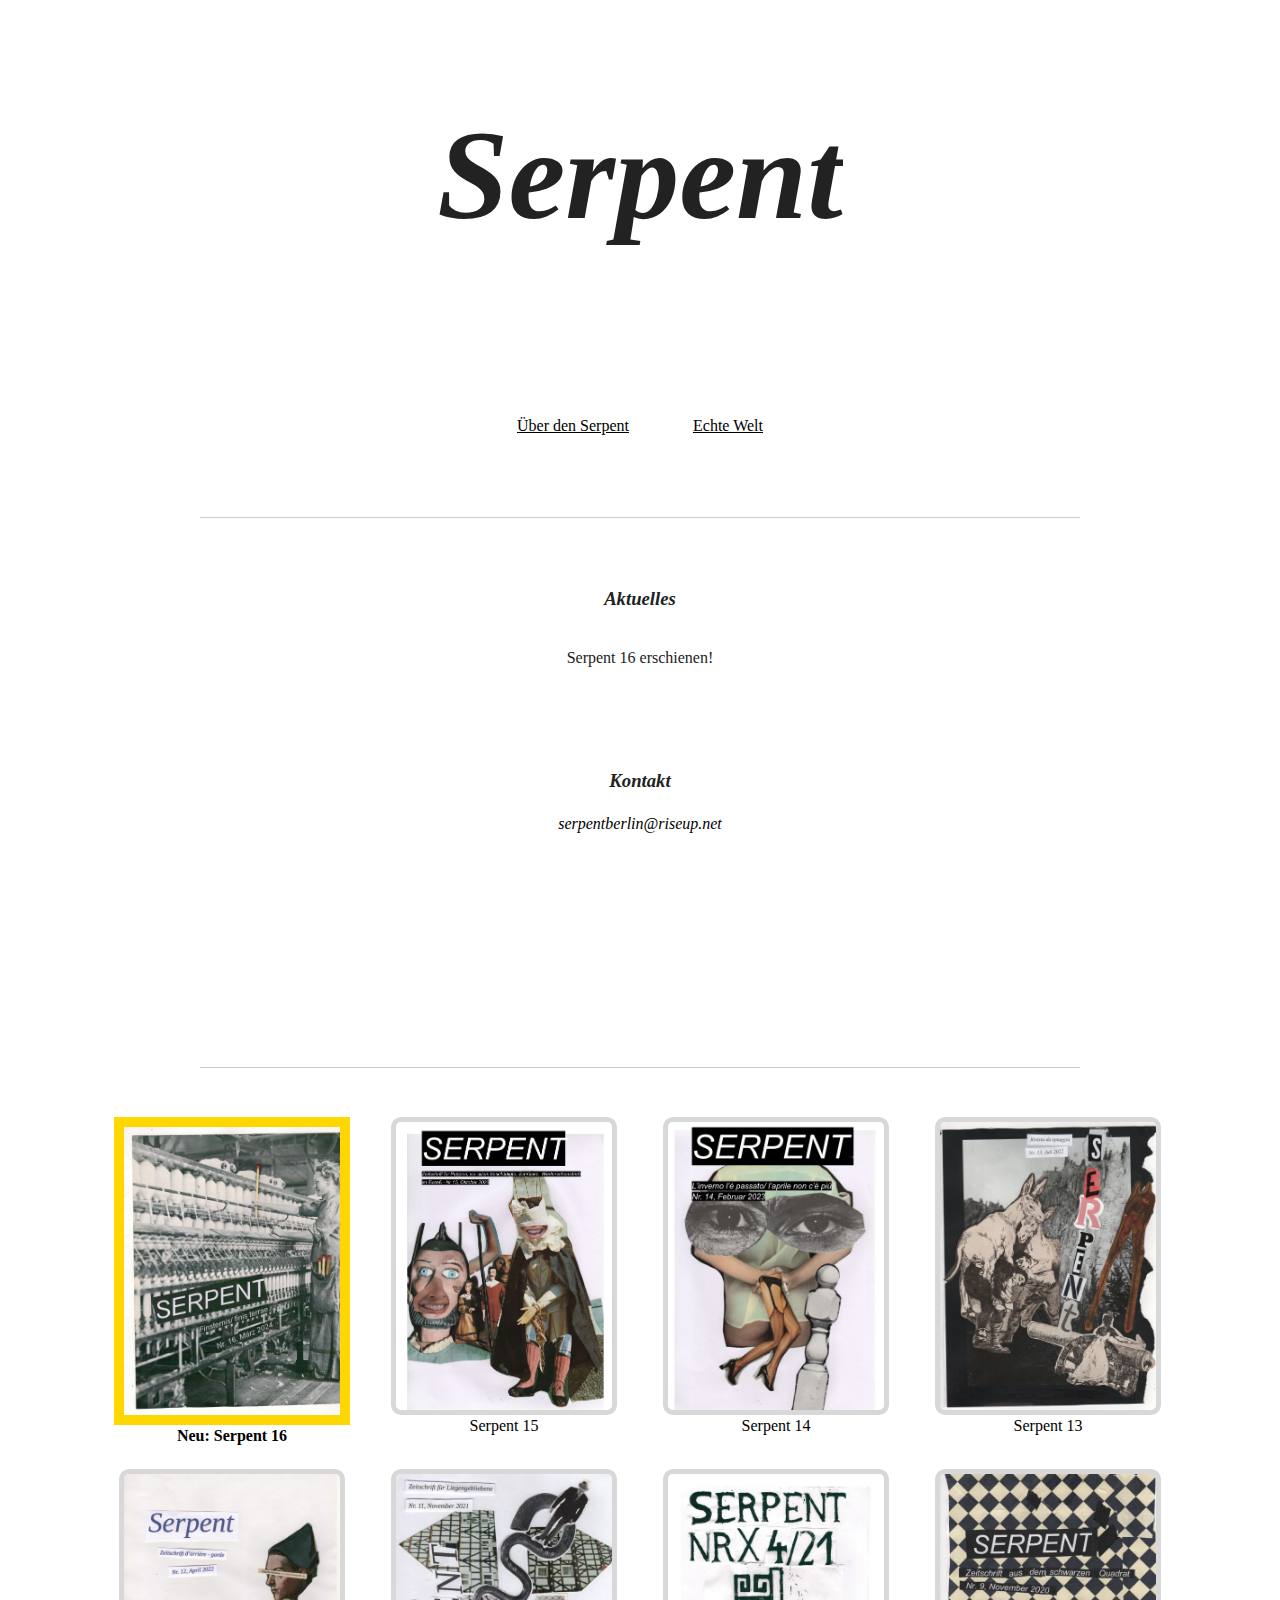
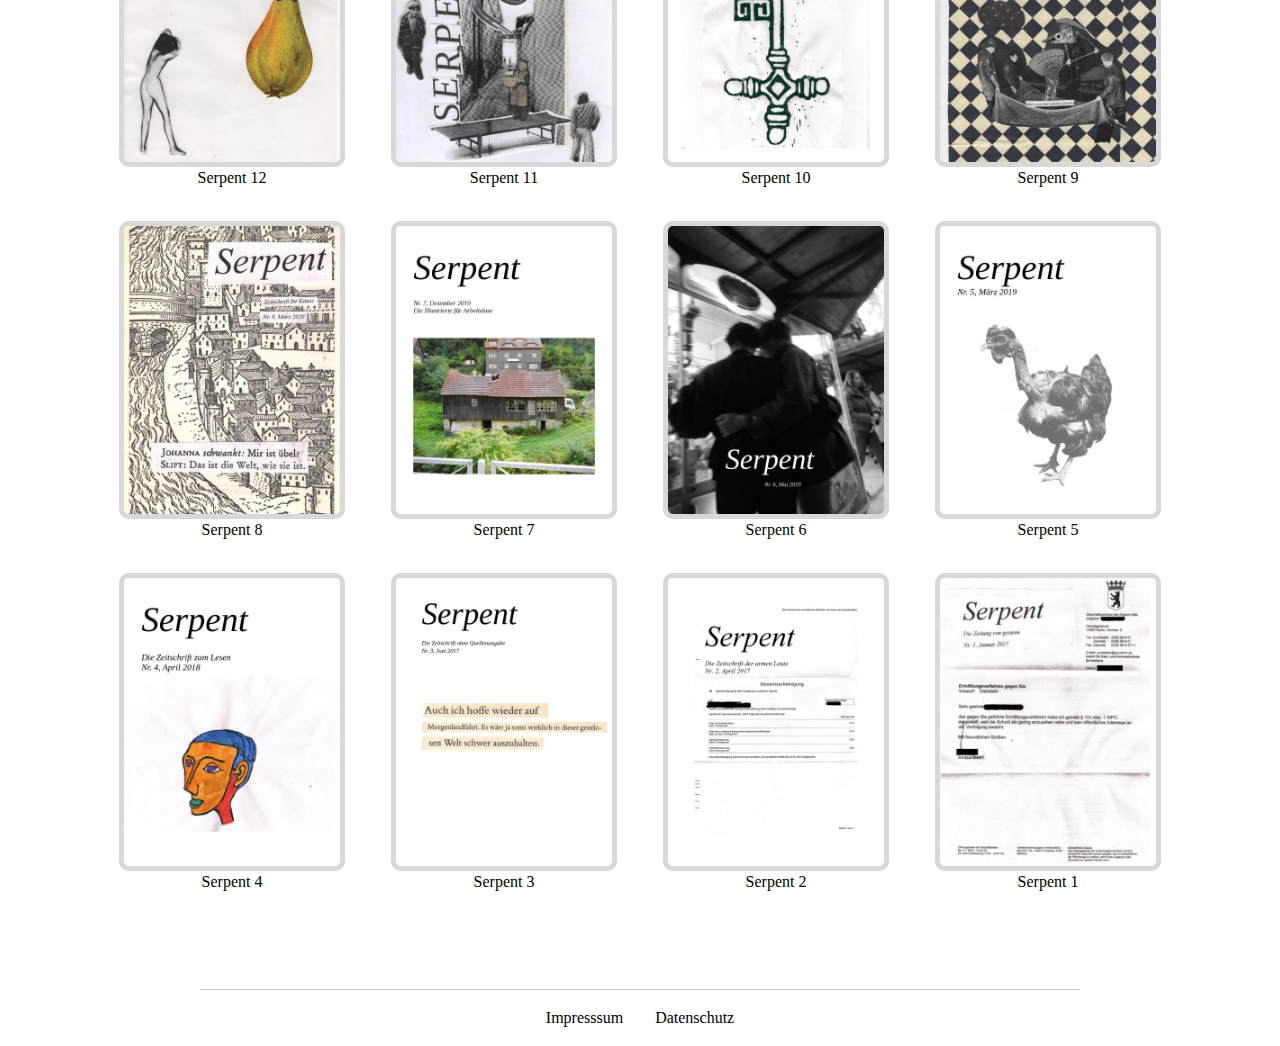
==== index.html @ cb1ca005 "Added "Echte Welt"" ====
<!DOCTYPE html>
<html class="no-js" lang="de-de">
  <head>
    <meta charset="utf-8" />
    <title>Serpent Magazine</title>
    <meta name="description" content="Serpent Magazin" />
    <meta name="viewport" content="width=device-width, initial-scale=1" />

    <meta property="og:title" content="Serpent" />
    <meta property="og:type" content="" />
    <meta property="og:url" content="https://serpentmagazine.github.io" />
    <meta property="og:image" content="/img/14.jpg" />

    <link rel="manifest" href="site.webmanifest" />
    <link rel="apple-touch-icon" href="icon.jpg" />
    <!-- Place favicon.ico in the root directory -->

    <link rel="stylesheet" href="css/normalize.css" />
    <link rel="stylesheet" href="css/main.css" />

    <meta name="theme-color" content="#fafafa" />
  </head>

  <body>
    <!-- Add your site or application content here -->
    <div class="container">
      <div class="main">
        <div class="headline">
          <h1><i>Serpent</i></h1>
        </div>
        <div class="headmenu">
          <a href="/about" class="underline">Über den Serpent</a>
          <a href="/echt" class="underline">Echte Welt</a>
        </div>
        <div class="linie">
          <hr />
        </div>

        <div class="kontaktbox">
          <h3><i>Aktuelles</i></h3>
          <p>Serpent 16 erschienen!</p>
        </div>

        <div class="kontaktbox">
          <h3><i>Kontakt</i></h3>
          <a href="mailto:serpentberlin@riseup.net">
            <i>serpentberlin@riseup.net</i>
          </a>
        </div>

        <div class="player">
          <iframe
            width="100%"
            max-width="300"
            height="120"
            src="https://www.mixcloud.com/widget/iframe/?hide_cover=1&feed=%2Faergernis%2Fwutpilger-streifz%C3%BCge-052021-serpent%2F"
            frameborder="0"></iframe>
        </div>

        <div class="linie">
          <hr />
        </div>

        <div class="flex-container">
          <a href="/pdf/16.pdf">
            <div class="flex-card">
              <img src="/img/16.jpg" alt="Serpent 16" class="new-image" />
              <b>Neu: Serpent 16</b>
            </div>
          </a>
          <a href="/pdf/15.pdf">
            <div class="flex-card">
              <img src="/img/15.jpg" alt="Serpent 15" class="contain" />
              Serpent 15
            </div>
          </a>
          <a href="/pdf/14.pdf">
            <div class="flex-card">
              <img src="/img/14.jpg" alt="Serpent 14" class="contain" />
              Serpent 14
            </div>
          </a>
          <a href="/pdf/13.pdf">
            <div class="flex-card">
              <img src="/img/13.jpg" alt="Serpent 13" class="contain" />
              Serpent 13
            </div>
          </a>
          <a href="/pdf/12.pdf">
            <div class="flex-card">
              <img src="/img/12.jpg" alt="Serpent 12" class="contain" />Serpent
              12
            </div>
          </a>
          <a href="/pdf/11.pdf">
            <div class="flex-card">
              <img src="/img/11.jpg" alt="Serpent 11" class="contain" />Serpent
              11
            </div>
          </a>
          <a href="/pdf/10.pdf">
            <div class="flex-card">
              <img src="/img/10.jpg" alt="Serpent 10" class="contain" />Serpent
              10
            </div>
          </a>
          <a href="/pdf/9.pdf">
            <div class="flex-card">
              <img src="/img/9.jpg" alt="Serpent 9" class="contain" />Serpent 9
            </div>
          </a>
          <a href="/pdf/8.pdf">
            <div class="flex-card">
              <img src="/img/8.jpg" alt="Serpent 8" class="contain" />Serpent 8
            </div>
          </a>
          <a href="/pdf/7.pdf">
            <div class="flex-card">
              <img src="/img/7.jpg" alt="Serpent 7" class="contain" />Serpent 7
            </div>
          </a>
          <a href="/pdf/6.pdf">
            <div class="flex-card">
              <img src="/img/6.jpg" alt="Serpent 6" class="contain" />Serpent 6
            </div>
          </a>
          <a href="/pdf/5.pdf">
            <div class="flex-card">
              <img src="/img/5.jpg" alt="Serpent 5" class="contain" />Serpent 5
            </div>
          </a>
          <a href="/pdf/4.pdf">
            <div class="flex-card">
              <img src="/img/4.jpg" alt="Serpent 4" class="contain" />Serpent 4
            </div>
          </a>
          <a href="/pdf/3.pdf">
            <div class="flex-card">
              <img src="/img/3.jpg" alt="Serpent 3" class="contain" />Serpent 3
            </div>
          </a>
          <a href="/pdf/2.pdf">
            <div class="flex-card">
              <img src="/img/2.jpg" alt="Serpent 2" class="contain" />Serpent 2
            </div>
          </a>
          <a href="/pdf/1.pdf">
            <div class="flex-card">
              <img src="/img/1.jpg" alt="Serpent 1" class="contain" />Serpent 1
            </div>
          </a>
        </div>
      </div>
    </div>
    <footer class="footer">
      <div class="linie">
        <hr />
      </div>
      <div class="liste">
        <a href="/impressum" class="menu">Impresssum</a
        ><a href="/datenschutz" class="menu">Datenschutz</a>
      </div>
    </footer>
  </body>
</html>
---- css/main.css ----
/*! HTML5 Boilerplate v8.0.0 | MIT License | https://html5boilerplate.com/ */

/* main.css 2.1.0 | MIT License | https://github.com/h5bp/main.css#readme */
/*
 * What follows is the result of much research on cross-browser styling.
 * Credit left inline and big thanks to Nicolas Gallagher, Jonathan Neal,
 * Kroc Camen, and the H5BP dev community and team.
 */

/* ==========================================================================
   Base styles: opinionated defaults
   ========================================================================== */

html {
  color: #222;
  font-size: 1em;
  line-height: 1.4;
}

/*
 * Remove text-shadow in selection highlight:
 * https://twitter.com/miketaylr/status/12228805301
 *
 * Vendor-prefixed and regular ::selection selectors cannot be combined:
 * https://stackoverflow.com/a/16982510/7133471
 *
 * Customize the background color to match your design.
 */

::-moz-selection {
  background: #f8df9a;
  text-shadow: none;
}

::selection {
  background: #f8df9a;
  text-shadow: none;
}

/*
 * A better looking default horizontal rule
 */

hr {
  display: block;
  height: 1px;
  border: 0;
  border-top: 1px solid #ccc;
  margin: 1em 0;
  padding: 0;
}

/*
 * Remove the gap between audio, canvas, iframes,
 * images, videos and the bottom of their containers:
 * https://github.com/h5bp/html5-boilerplate/issues/440
 */

audio,
canvas,
iframe,
img,
svg,
video {
  vertical-align: middle;
}

/*
 * Remove default fieldset styles.
 */

fieldset {
  border: 0;
  margin: 0;
  padding: 0;
}

/*
 * Allow only vertical resizing of textareas.
 */

textarea {
  resize: vertical;
}

/* ==========================================================================
   Author's custom styles
   ========================================================================== */

.container {
  height: 100%;
  width: 100%;
  /* padding: 2em; */
  /* background-color: #000; */
}

.main {
  display: flex;
  height: 100%;
  width: 100%;
  flex-direction: column;
  align-items: center;
  /* background-color: aqua; */
}

.headline {
  max-width: 90%;
  overflow: hidden;
}

.flex-container {
  display: flex;
  width: fit-content;
  flex-flow: row wrap;
  justify-content: center;
  max-width: 66em;
  padding: 2em;
  gap: 2em;
  /* background-color: red; */
}

/* Fülle den verbleibenden Platz, um die letzte Reihe linksbündig zu halten */

.flex-container::after {
  content: "";
  flex: auto;
}

.flex-card {
  display: flex;
  align-items: center;
  justify-content: space-evenly;
  flex-direction: column;
  width: 15em;
  height: 20em;
  /* background-color: #52525227; */
}

.new-image {
  object-fit: scale-down;
  height: 90%;
  border-color: gold;
  border-radius: 0px;
  border-style: solid;
  border-width: 10px;
  width: auto;
}

.flex-card:hover {
  transform: scale(1.1);
}

.footer {
  display: flex;
  flex-direction: column;
  align-items: center;
  margin: 1em;
}

.liste {
  display: flex;
  flex-direction: row;
  justify-content: center;
  gap: 2em;
  list-style-type: none;
}

.contain {
  object-fit: scale-down;
  height: 90%;
  border-radius: 10px;
  border-style: solid;
  border-width: 5px;
  border-color: rgb(216, 216, 216);
  width: auto;
}

.big-image {
  object-fit: scale-down;
  width: 100%;
}

.linie {
  max-width: 55em;
  width: 80%;
}

.player {
  width: 100%;
  padding: 2em;
  max-width: 40em;
}

.kontaktbox {
  display: flex;
  flex-direction: column;
  width: 100%;
  padding: 2em;
  max-width: 40em;
  align-items: center;
  text-align: center;
  /* background-color: aqua; */
}

.underline {
  text-decoration: underline;
}
.textbox {
  display: flex;
  flex-direction: column;
  width: 100%;
  padding: 2em;
  max-width: 30em;
  /* align-items: center; */
}

.headmenu {
  display: flex;
  padding: 4em;
  column-gap: 4em;
}

a {
  color: black;
  text-decoration: solid;
}

/* ==========================================================================
   Helper classes
   ========================================================================== */

/*
 * Hide visually and from screen readers
 */

.hidden,
[hidden] {
  display: none !important;
}

/*
 * Hide only visually, but have it available for screen readers:
 * https://snook.ca/archives/html_and_css/hiding-content-for-accessibility
 *
 * 1. For long content, line feeds are not interpreted as spaces and small width
 *    causes content to wrap 1 word per line:
 *    https://medium.com/@jessebeach/beware-smushed-off-screen-accessible-text-5952a4c2cbfe
 */

.sr-only {
  border: 0;
  clip: rect(0, 0, 0, 0);
  height: 1px;
  margin: -1px;
  overflow: hidden;
  padding: 0;
  position: absolute;
  white-space: nowrap;
  width: 1px;
  /* 1 */
}

/*
 * Extends the .sr-only class to allow the element
 * to be focusable when navigated to via the keyboard:
 * https://www.drupal.org/node/897638
 */

.sr-only.focusable:active,
.sr-only.focusable:focus {
  clip: auto;
  height: auto;
  margin: 0;
  overflow: visible;
  position: static;
  white-space: inherit;
  width: auto;
}

/*
 * Hide visually and from screen readers, but maintain layout
 */

.invisible {
  visibility: hidden;
}

/*
 * Clearfix: contain floats
 *
 * For modern browsers
 * 1. The space content is one way to avoid an Opera bug when the
 *    `contenteditable` attribute is included anywhere else in the document.
 *    Otherwise it causes space to appear at the top and bottom of elements
 *    that receive the `clearfix` class.
 * 2. The use of `table` rather than `block` is only necessary if using
 *    `:before` to contain the top-margins of child elements.
 */

.clearfix::before,
.clearfix::after {
  content: " ";
  display: table;
}

.clearfix::after {
  clear: both;
}

/* ==========================================================================
   EXAMPLE Media Queries for Responsive Design.
   These examples override the primary ('mobile first') styles.
   Modify as content requires.
   ========================================================================== */

@media only screen and (min-width: 35em) {
  /* Style adjustments for viewports that meet the condition */
}

@media print,
  (-webkit-min-device-pixel-ratio: 1.25),
  (min-resolution: 1.25dppx),
  (min-resolution: 120dpi) {
  /* Style adjustments for high resolution devices */
}

/* ==========================================================================
   Print styles.
   Inlined to avoid the additional HTTP request:
   https://www.phpied.com/delay-loading-your-print-css/
   ========================================================================== */

@media print {
  *,
  *::before,
  *::after {
    background: #fff !important;
    color: #000 !important;
    /* Black prints faster */
    box-shadow: none !important;
    text-shadow: none !important;
  }

  a,
  a:visited {
    text-decoration: underline;
  }

  a[href]::after {
    content: " (" attr(href) ")";
  }

  abbr[title]::after {
    content: " (" attr(title) ")";
  }

  /*
   * Don't show links that are fragment identifiers,
   * or use the `javascript:` pseudo protocol
   */
  a[href^="#"]::after,
  a[href^="javascript:"]::after {
    content: "";
  }

  pre {
    white-space: pre-wrap !important;
  }

  pre,
  blockquote {
    border: 1px solid #999;
    page-break-inside: avoid;
  }

  /*
   * Printing Tables:
   * https://web.archive.org/web/20180815150934/http://css-discuss.incutio.com/wiki/Printing_Tables
   */
  thead {
    display: table-header-group;
  }

  tr,
  img {
    page-break-inside: avoid;
  }

  p,
  h2,
  h3 {
    orphans: 3;
    widows: 3;
  }

  h2,
  h3 {
    page-break-after: avoid;
  }
}
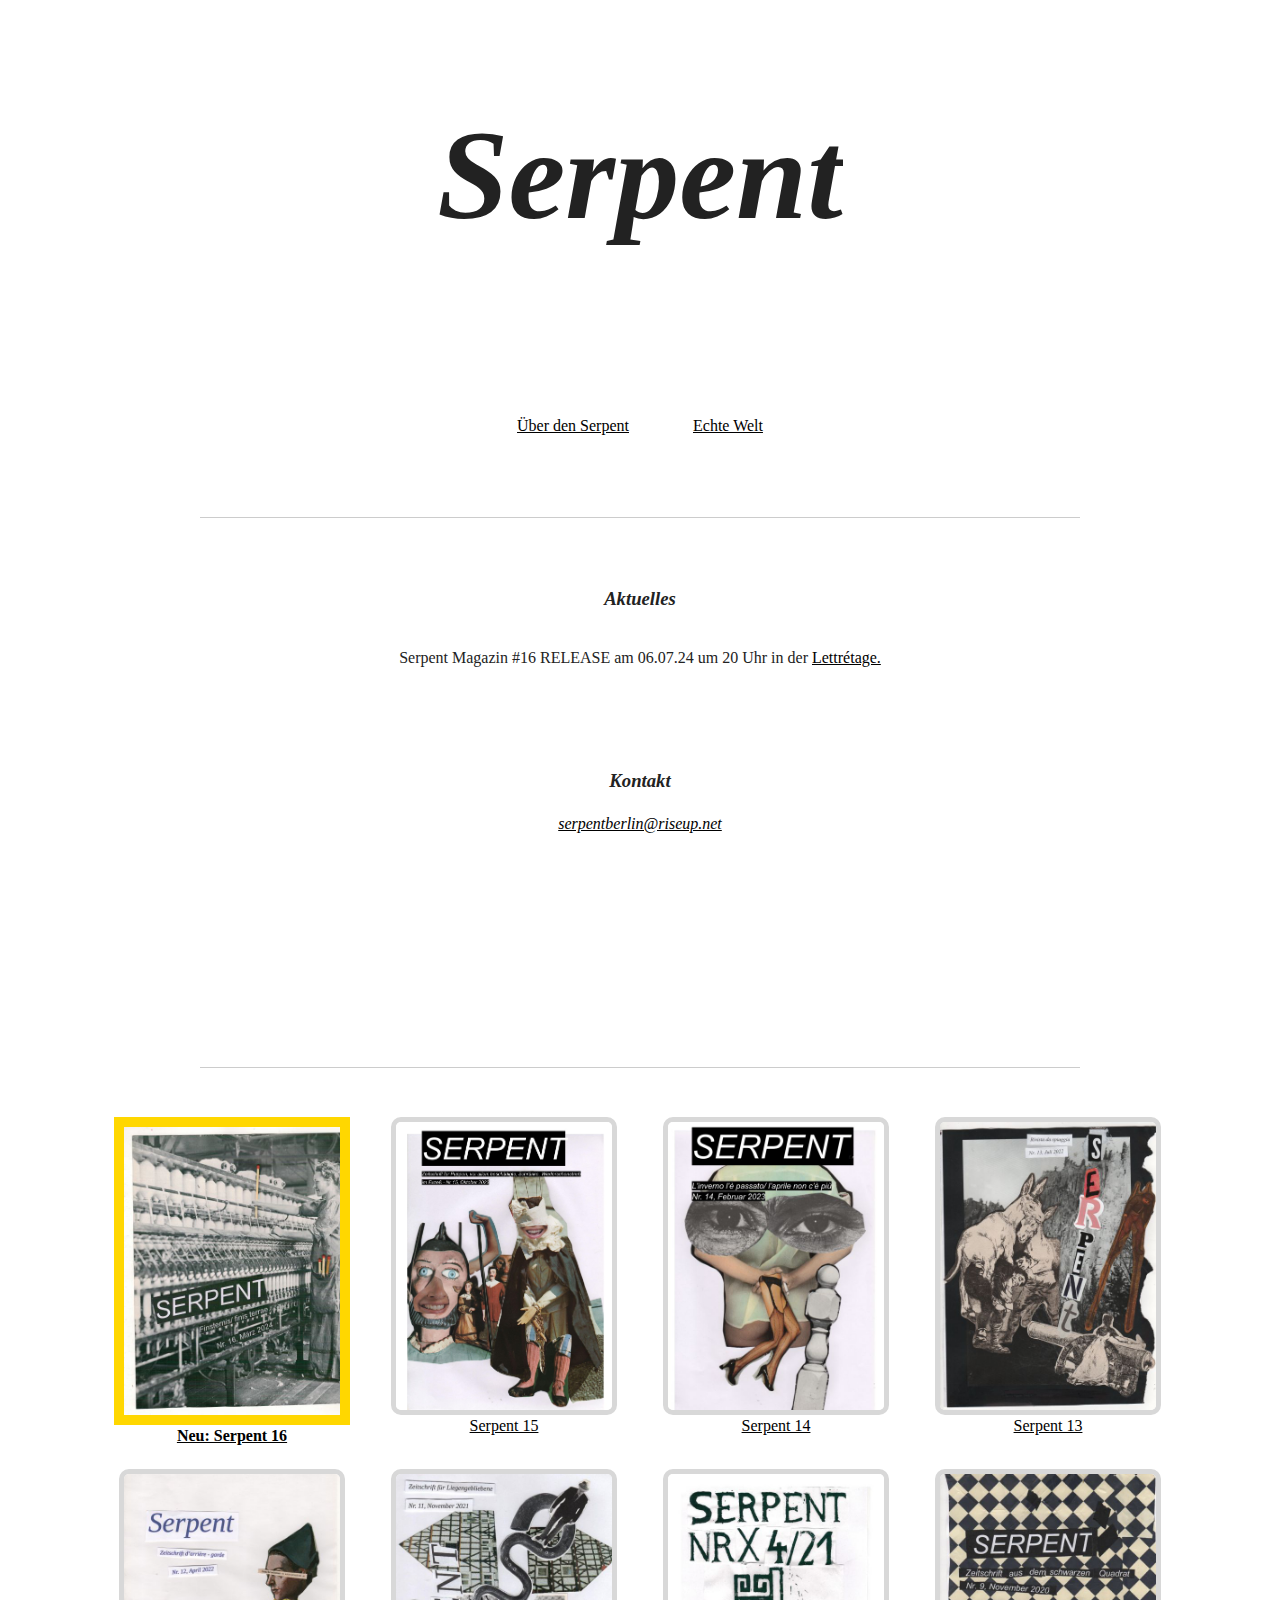
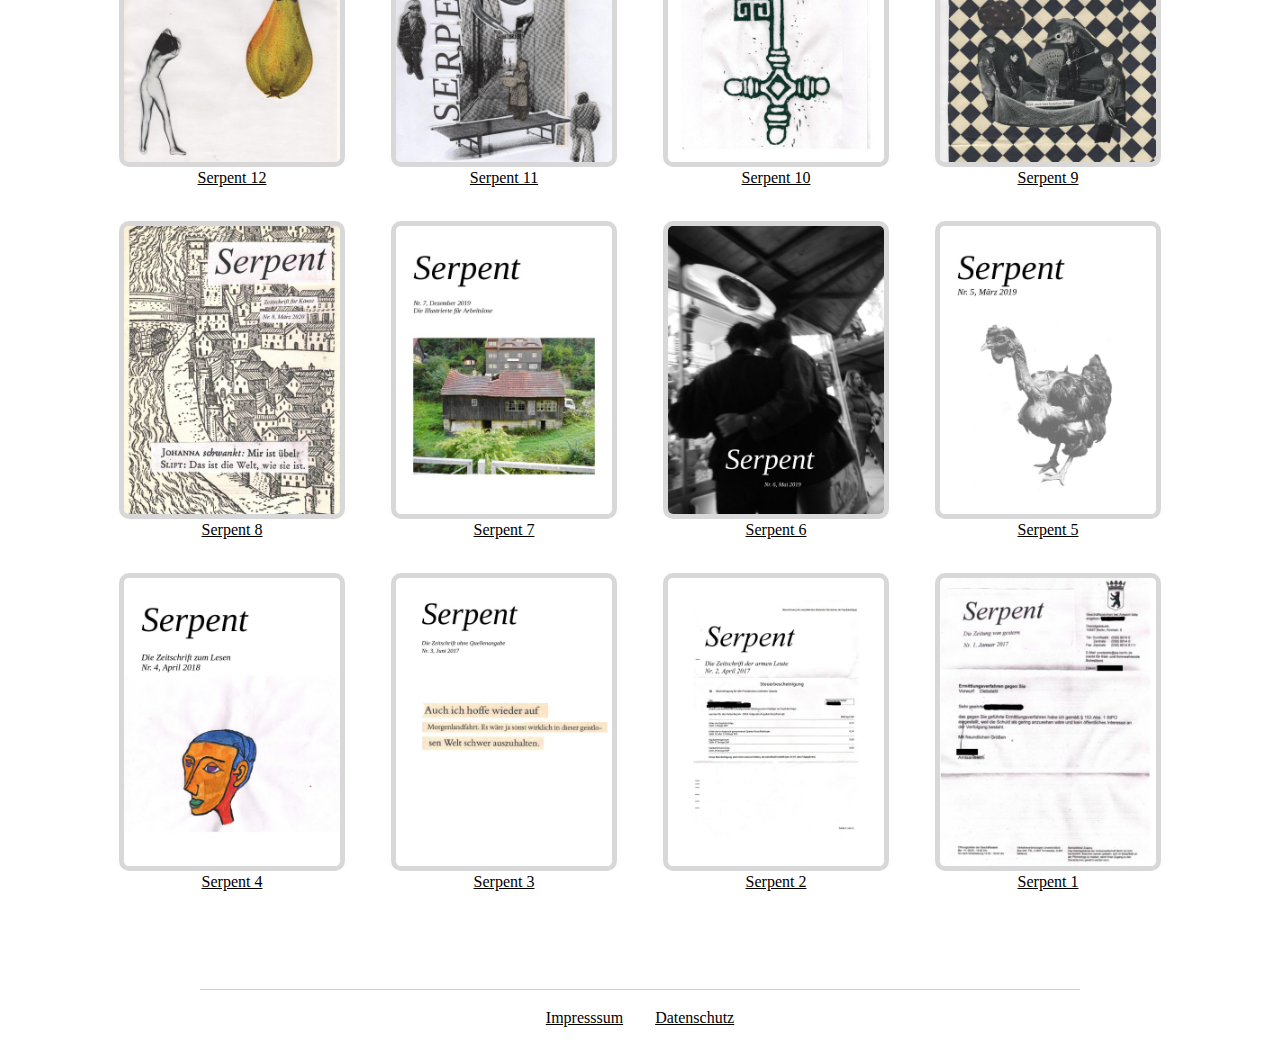
==== commit 193e279e: "Added Serpent 16 release" ====
--- a/index.html
+++ b/index.html
@@ -38,7 +38,7 @@
 
         <div class="kontaktbox">
           <h3><i>Aktuelles</i></h3>
-          <p>Serpent 16 erschienen!</p>
+          <p>Serpent Magazin #16 RELEASE am 06.07.24 um 20 Uhr in der <a href="https://www.lettretage.de/programm/?event_id1=21010">Lettrétage.</a></p>
         </div>
 
         <div class="kontaktbox">
--- a/css/main.css
+++ b/css/main.css
@@ -83,6 +83,16 @@
   resize: vertical;
 }
 
+a {
+  text-decoration: underline;
+  color: black;
+}
+
+a:visited {
+  color: #844;
+  text-decoration: underline;
+}
+
 /* ==========================================================================
    Author's custom styles
    ========================================================================== */
@@ -122,7 +132,7 @@
 /* Fülle den verbleibenden Platz, um die letzte Reihe linksbündig zu halten */
 
 .flex-container::after {
-  content: "";
+  content: '';
   flex: auto;
 }
 
@@ -218,11 +228,6 @@
   display: flex;
   padding: 4em;
   column-gap: 4em;
-}
-
-a {
-  color: black;
-  text-decoration: solid;
 }
 
 /* ==========================================================================
@@ -299,7 +304,7 @@
 
 .clearfix::before,
 .clearfix::after {
-  content: " ";
+  content: ' ';
   display: table;
 }
 
@@ -347,20 +352,20 @@
   }
 
   a[href]::after {
-    content: " (" attr(href) ")";
+    content: ' (' attr(href) ')';
   }
 
   abbr[title]::after {
-    content: " (" attr(title) ")";
+    content: ' (' attr(title) ')';
   }
 
   /*
    * Don't show links that are fragment identifiers,
    * or use the `javascript:` pseudo protocol
    */
-  a[href^="#"]::after,
-  a[href^="javascript:"]::after {
-    content: "";
+  a[href^='#']::after,
+  a[href^='javascript:']::after {
+    content: '';
   }
 
   pre {
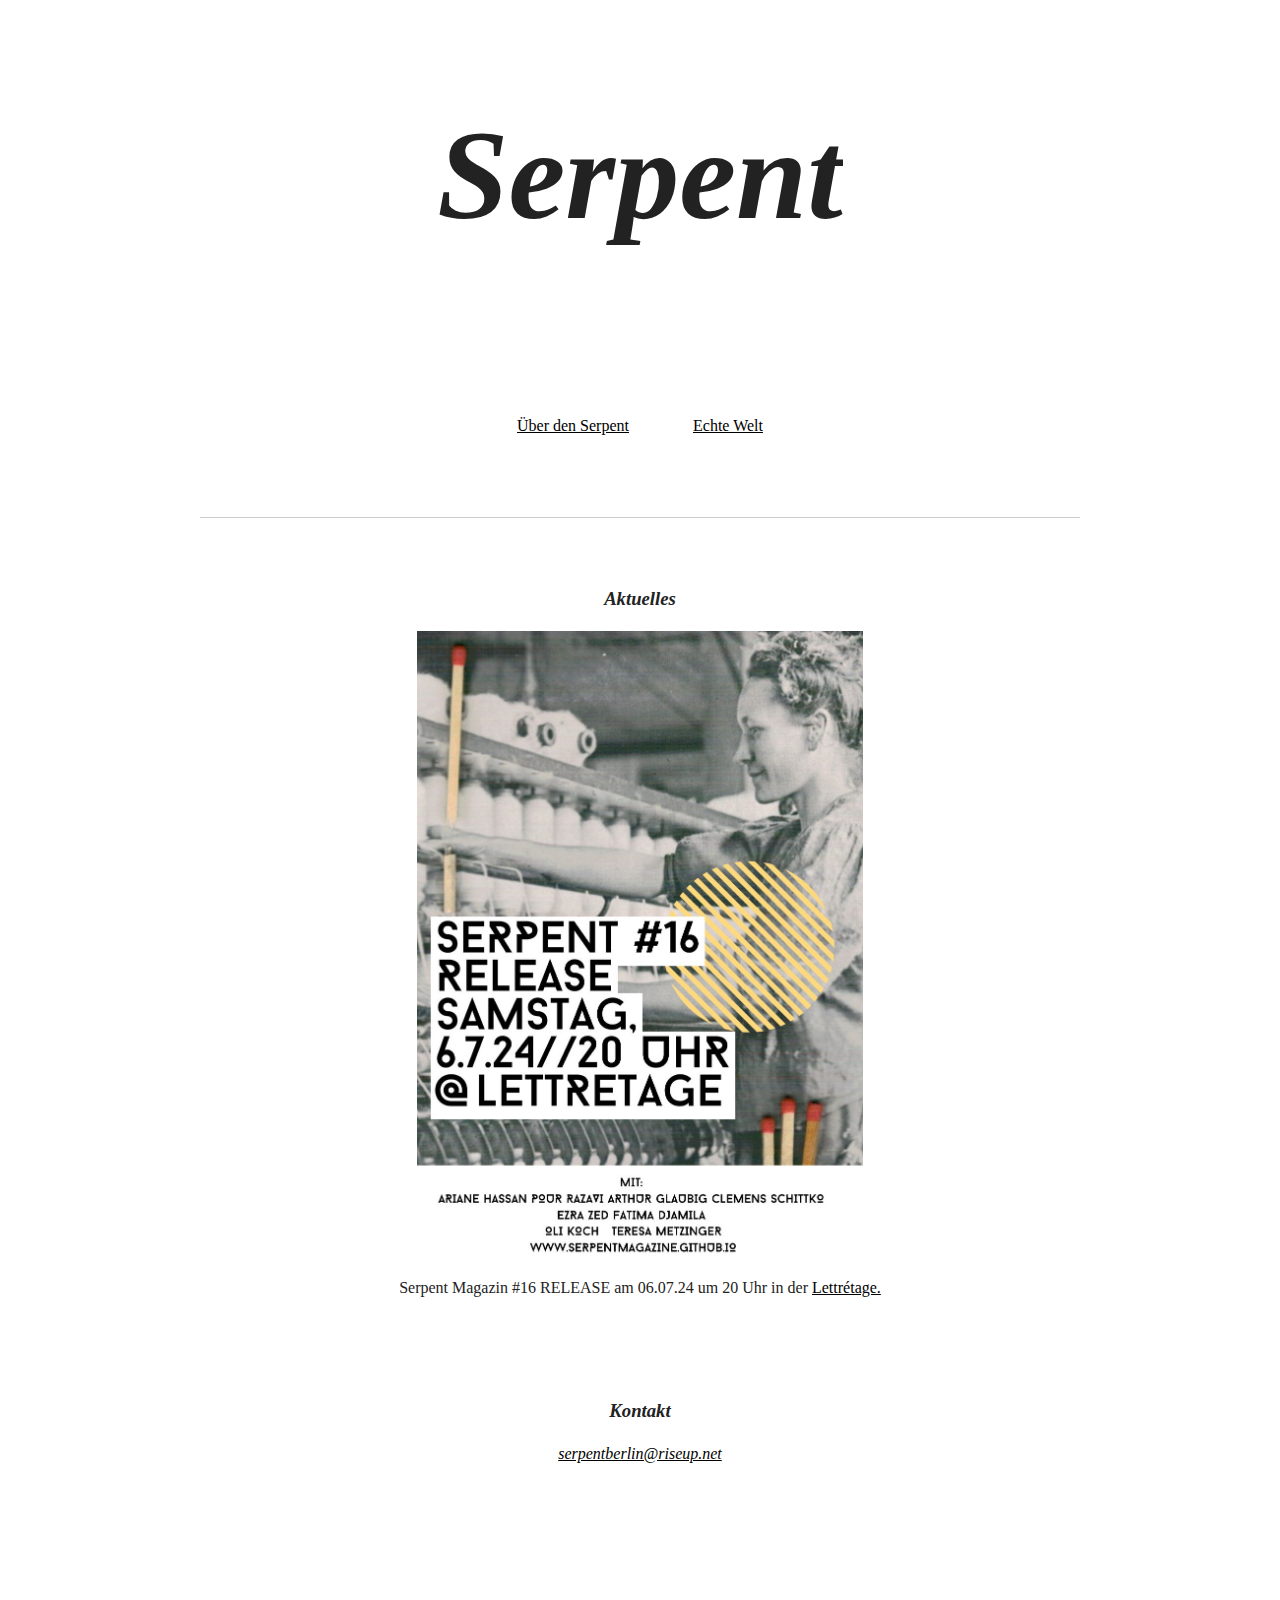
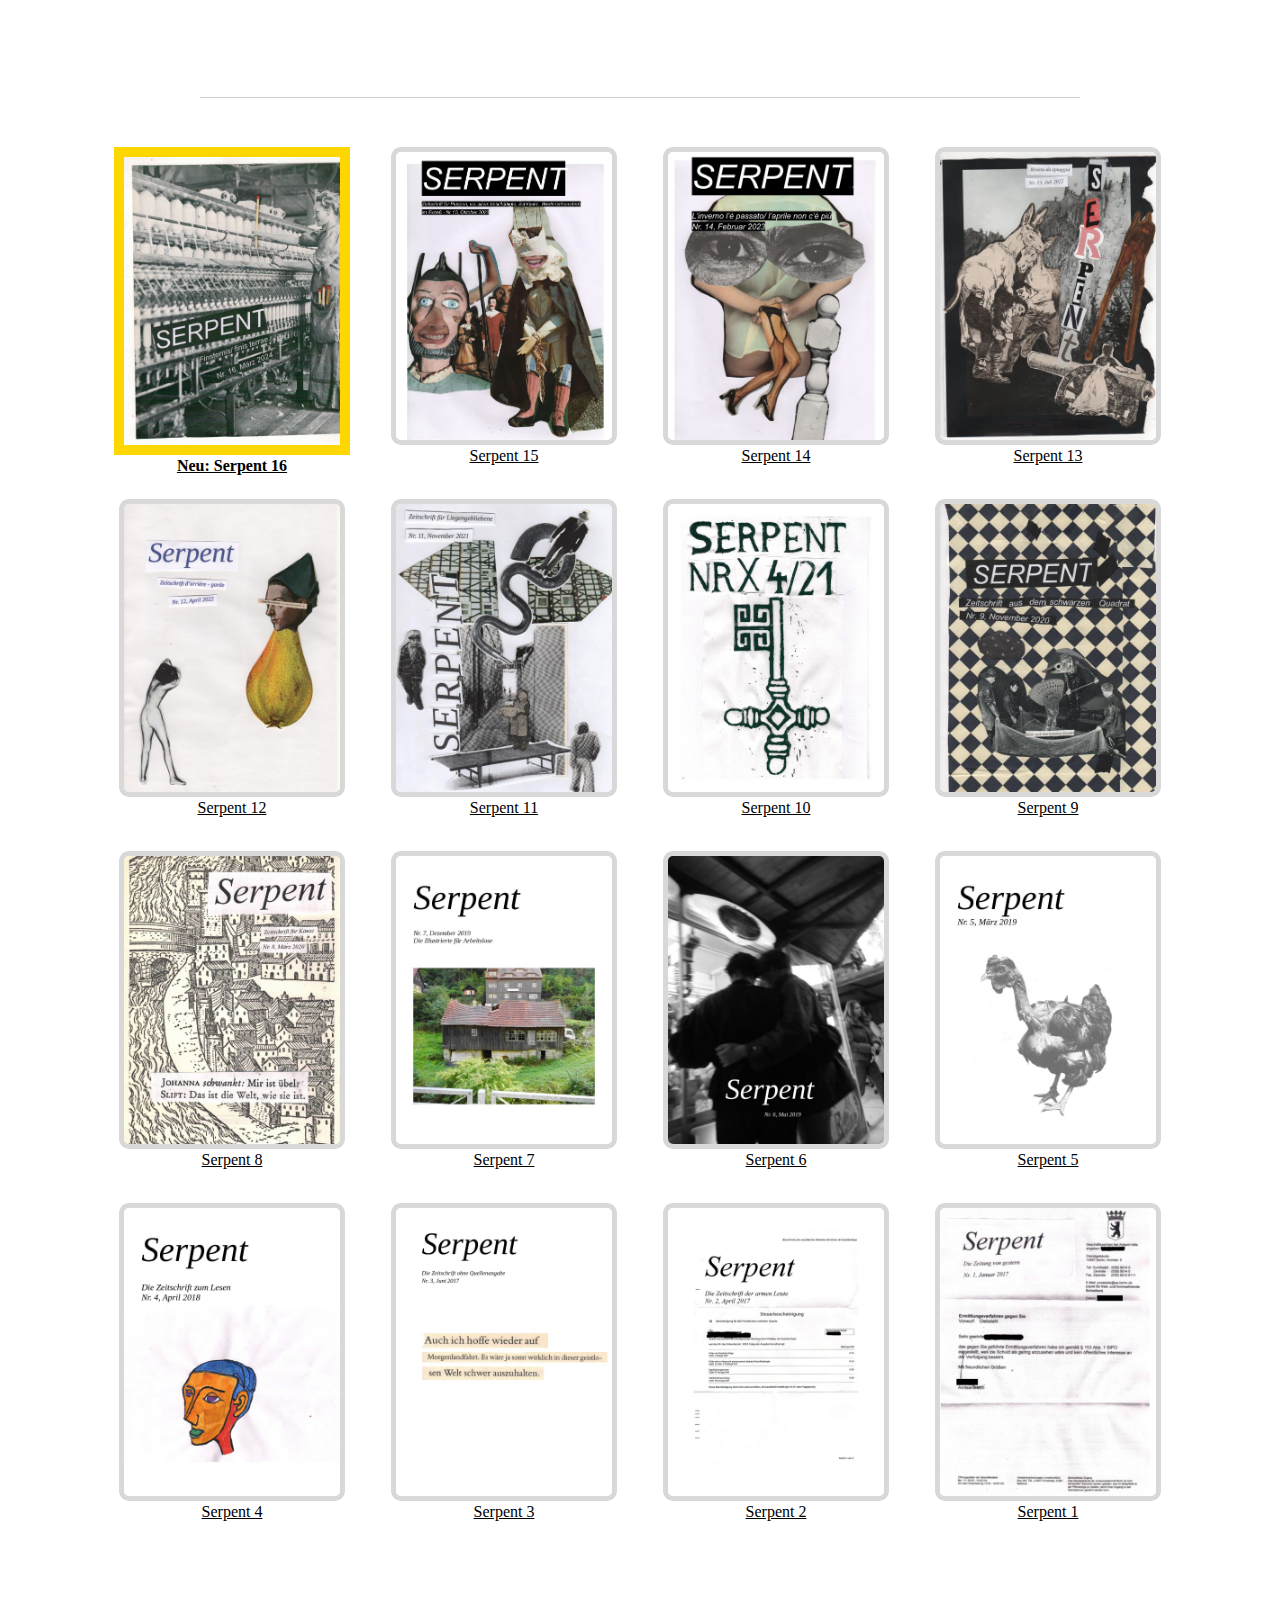
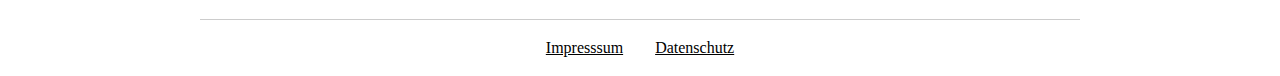
==== commit b5f5f555: "Release Flyer hinzugefügt" ====
--- a/index.html
+++ b/index.html
@@ -38,6 +38,7 @@
 
         <div class="kontaktbox">
           <h3><i>Aktuelles</i></h3>
+          <img src="/img/flyer serpent16 release.jpg" alt="Flyer zum Release von Serpent 16 am 06.07.24 in der Lettrétage" class="flyer">
           <p>Serpent Magazin #16 RELEASE am 06.07.24 um 20 Uhr in der <a href="https://www.lettretage.de/programm/?event_id1=21010">Lettrétage.</a></p>
         </div>
 
--- a/css/main.css
+++ b/css/main.css
@@ -228,6 +228,11 @@
   display: flex;
   padding: 4em;
   column-gap: 4em;
+}
+
+.flyer {
+  max-width: 80%;
+  max-height: 70vh;
 }
 
 /* ==========================================================================
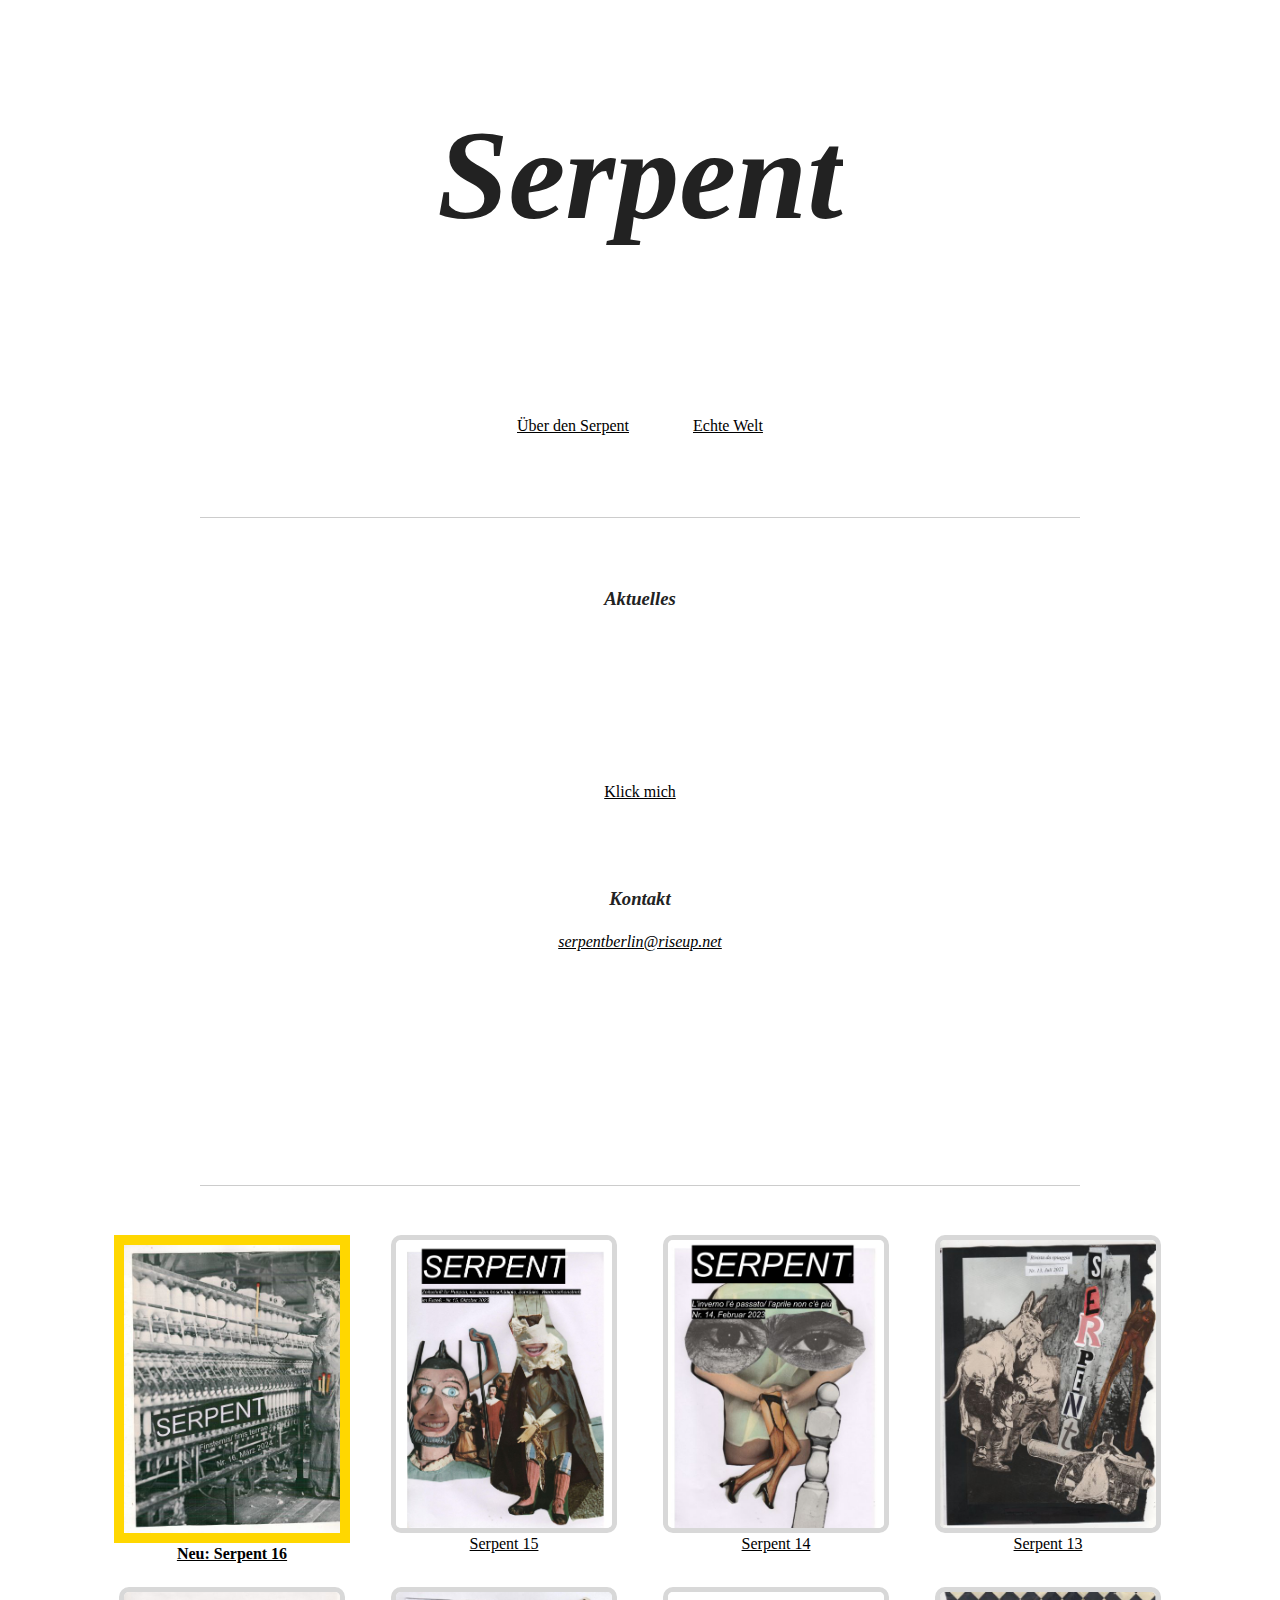
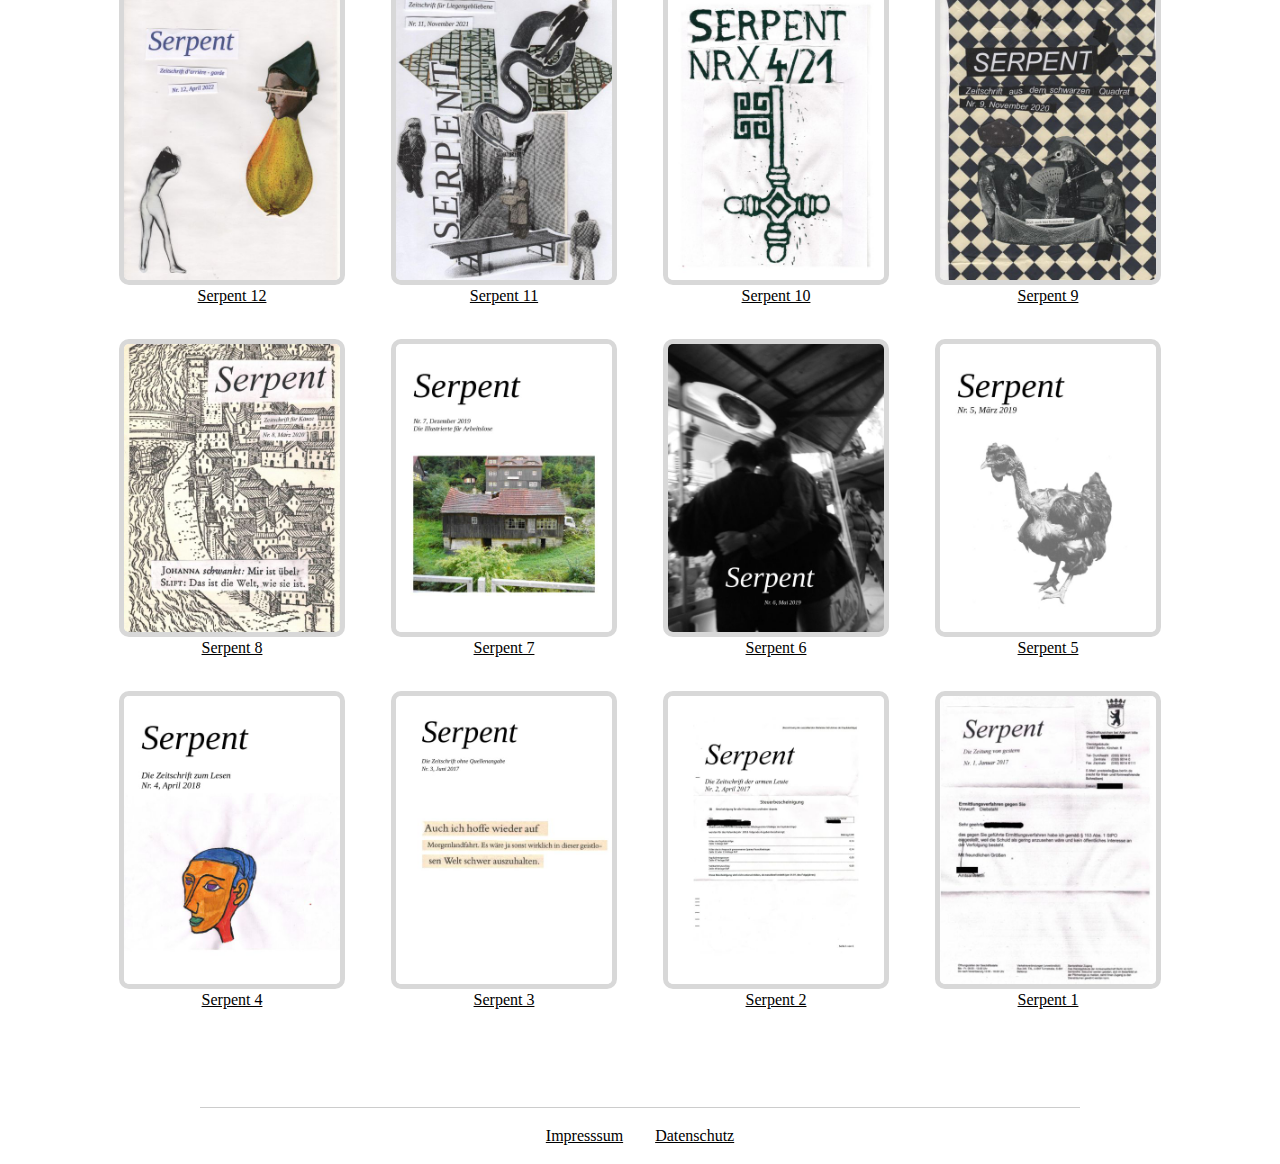
==== commit 2721d975: "Added IPF24, Archived Lettretage" ====
--- a/index.html
+++ b/index.html
@@ -38,8 +38,8 @@
 
         <div class="kontaktbox">
           <h3><i>Aktuelles</i></h3>
-          <img src="/img/flyer serpent16 release.jpg" alt="Flyer zum Release von Serpent 16 am 06.07.24 in der Lettrétage" class="flyer">
-          <p>Serpent Magazin #16 RELEASE am 06.07.24 um 20 Uhr in der <a href="https://www.lettretage.de/programm/?event_id1=21010">Lettrétage.</a></p>
+          <a href="https://www.indiecon-festival.com/exhibitors/2024"><video width="270" src="./img/IC24_Digital Publishers Package_Square_Video_Info.mp4" type="video/mp4" autoplay></video>
+          <br>Klick mich</a>
         </div>
 
         <div class="kontaktbox">
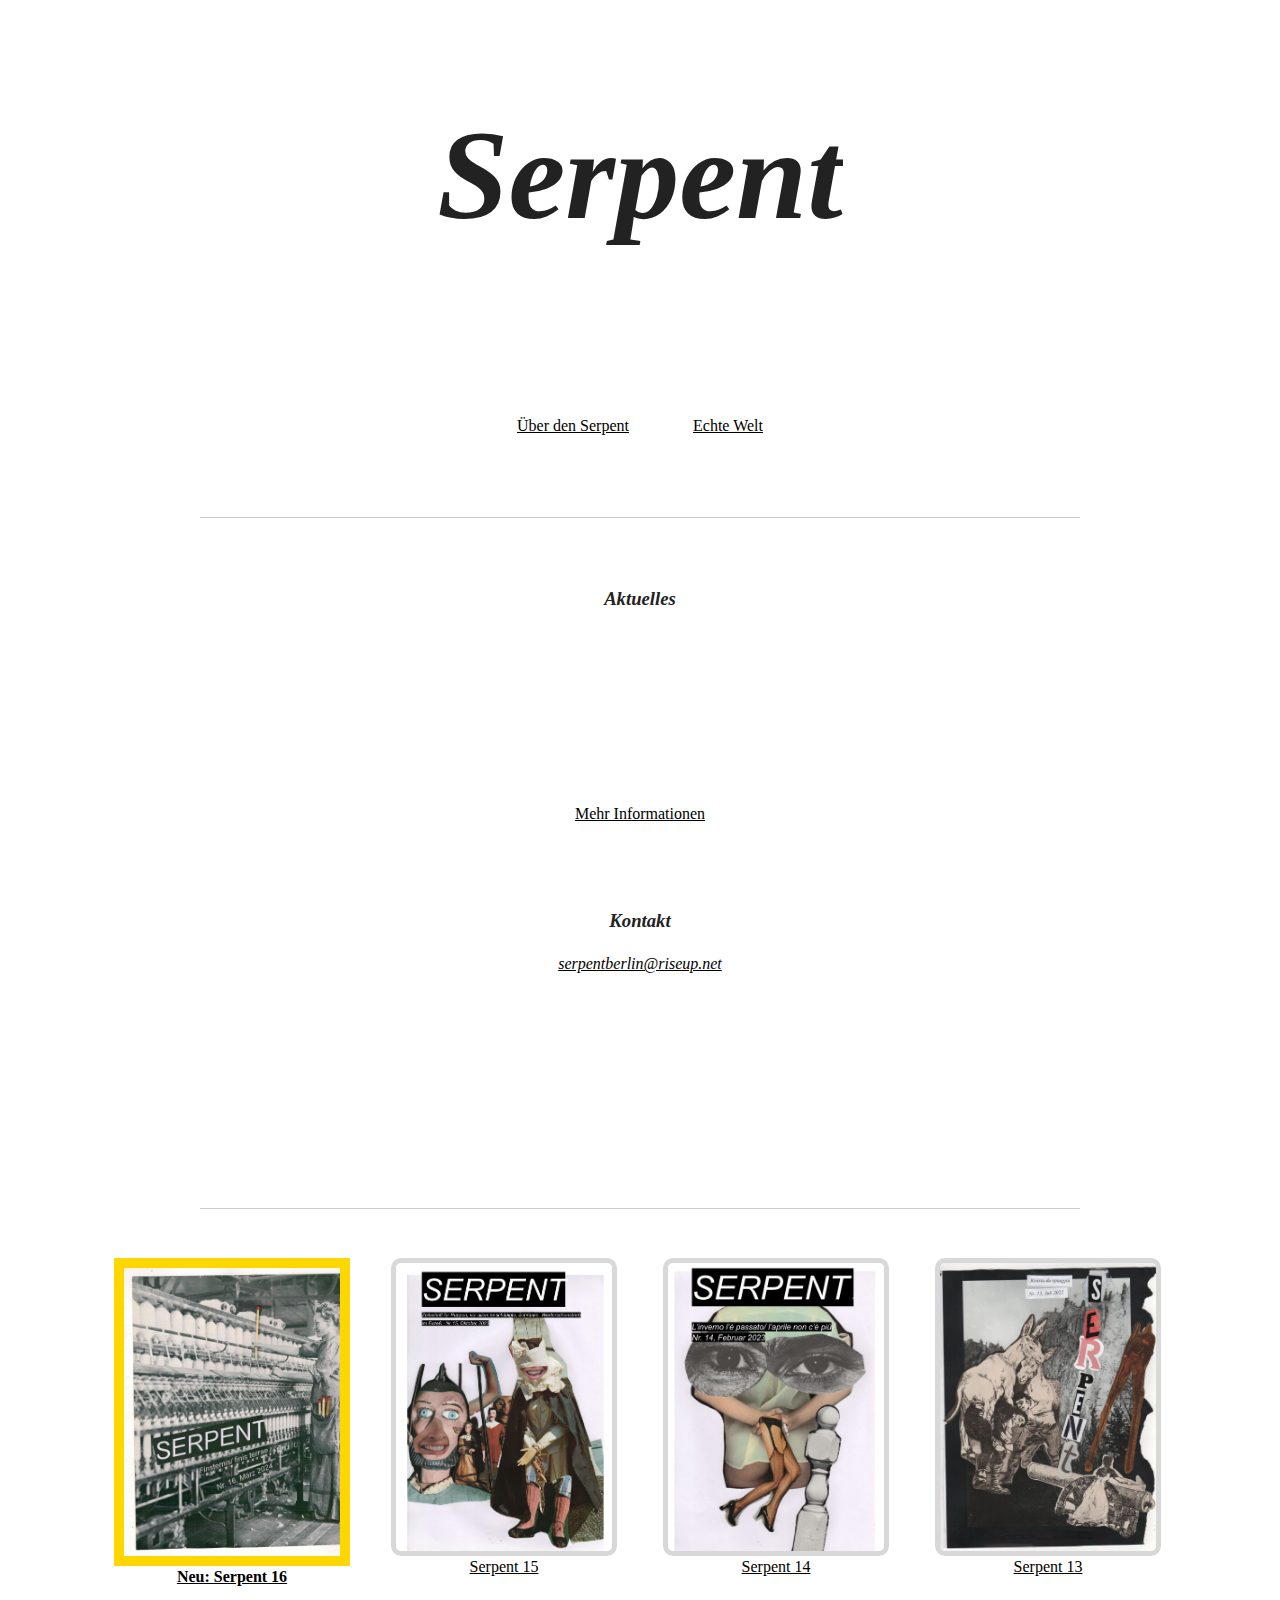
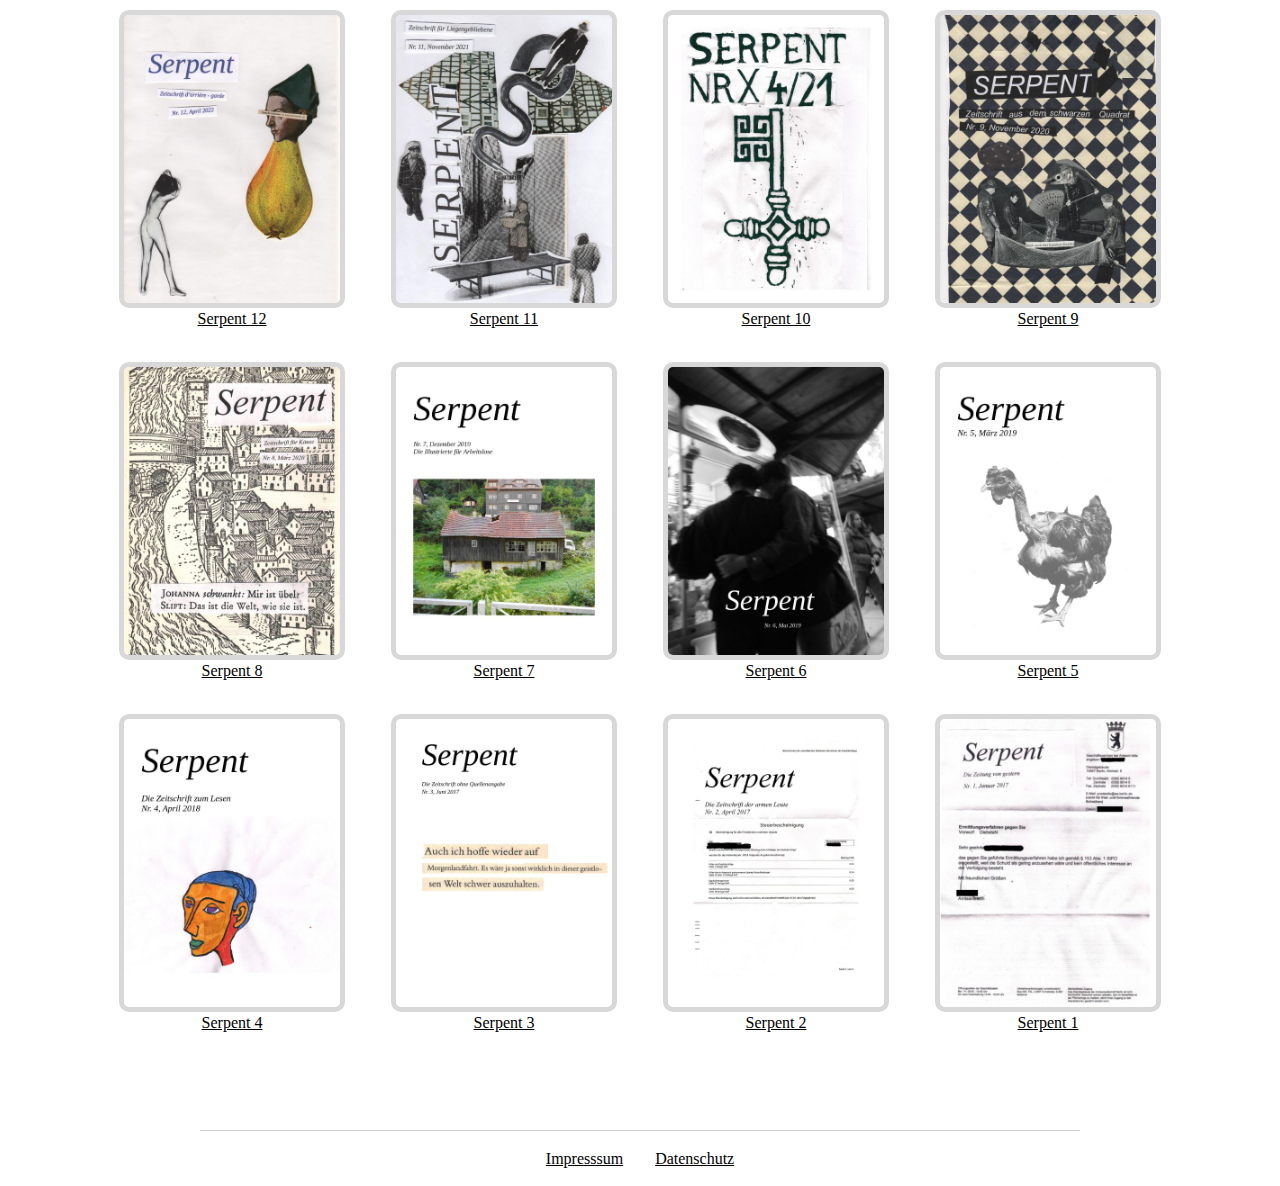
==== commit 3a74c557: "Adjusted IPF" ====
--- a/index.html
+++ b/index.html
@@ -38,8 +38,14 @@
 
         <div class="kontaktbox">
           <h3><i>Aktuelles</i></h3>
-          <a href="https://www.indiecon-festival.com/exhibitors/2024"><video width="270" src="./img/IC24_Digital Publishers Package_Square_Video_Info.mp4" type="video/mp4" autoplay></video>
-          <br>Klick mich</a>
+          <video autoplay loop width="70%">
+            <source
+              src="./img/IC24_Digital Publishers Package_Square_Video_Info.mp4"
+              type="video/mp4" />
+          </video>
+          <br /><a href="https://www.indiecon-festival.com/exhibitors/2024"
+            >Mehr Informationen</a
+          >
         </div>
 
         <div class="kontaktbox">
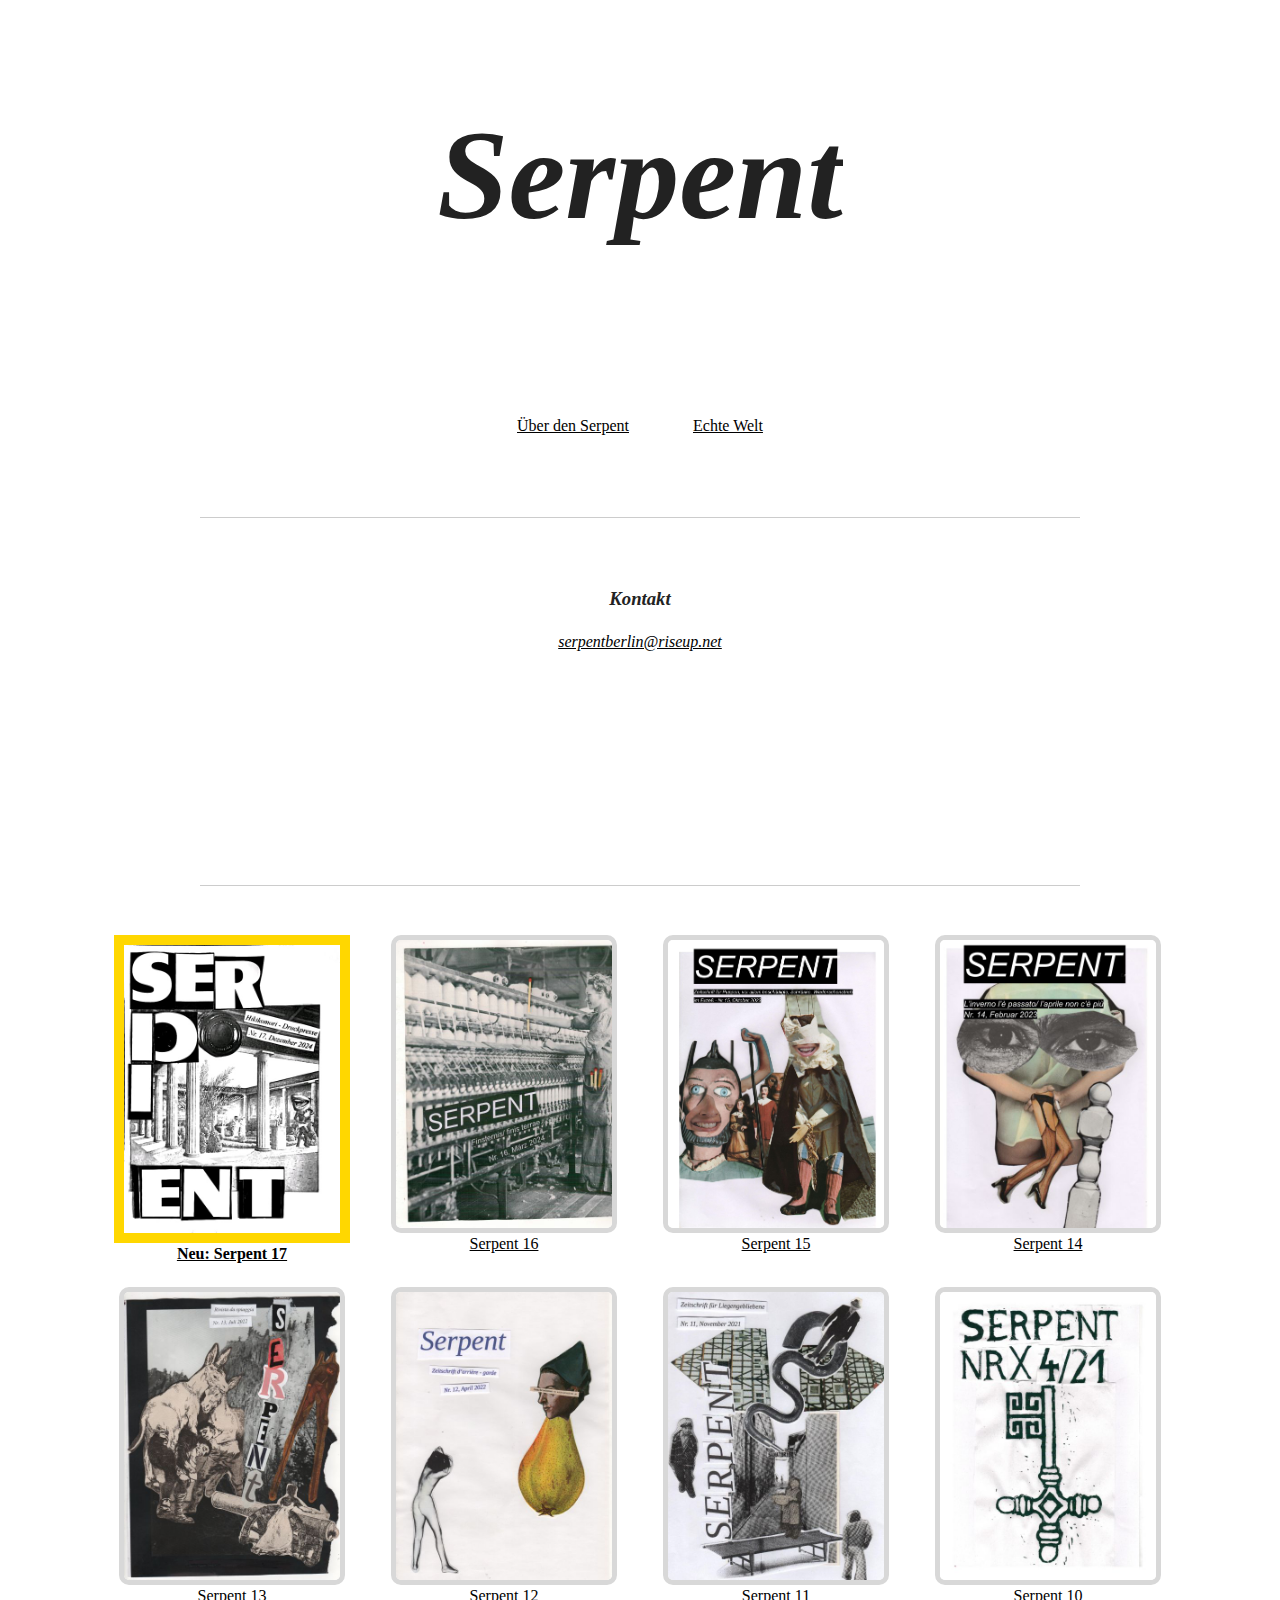
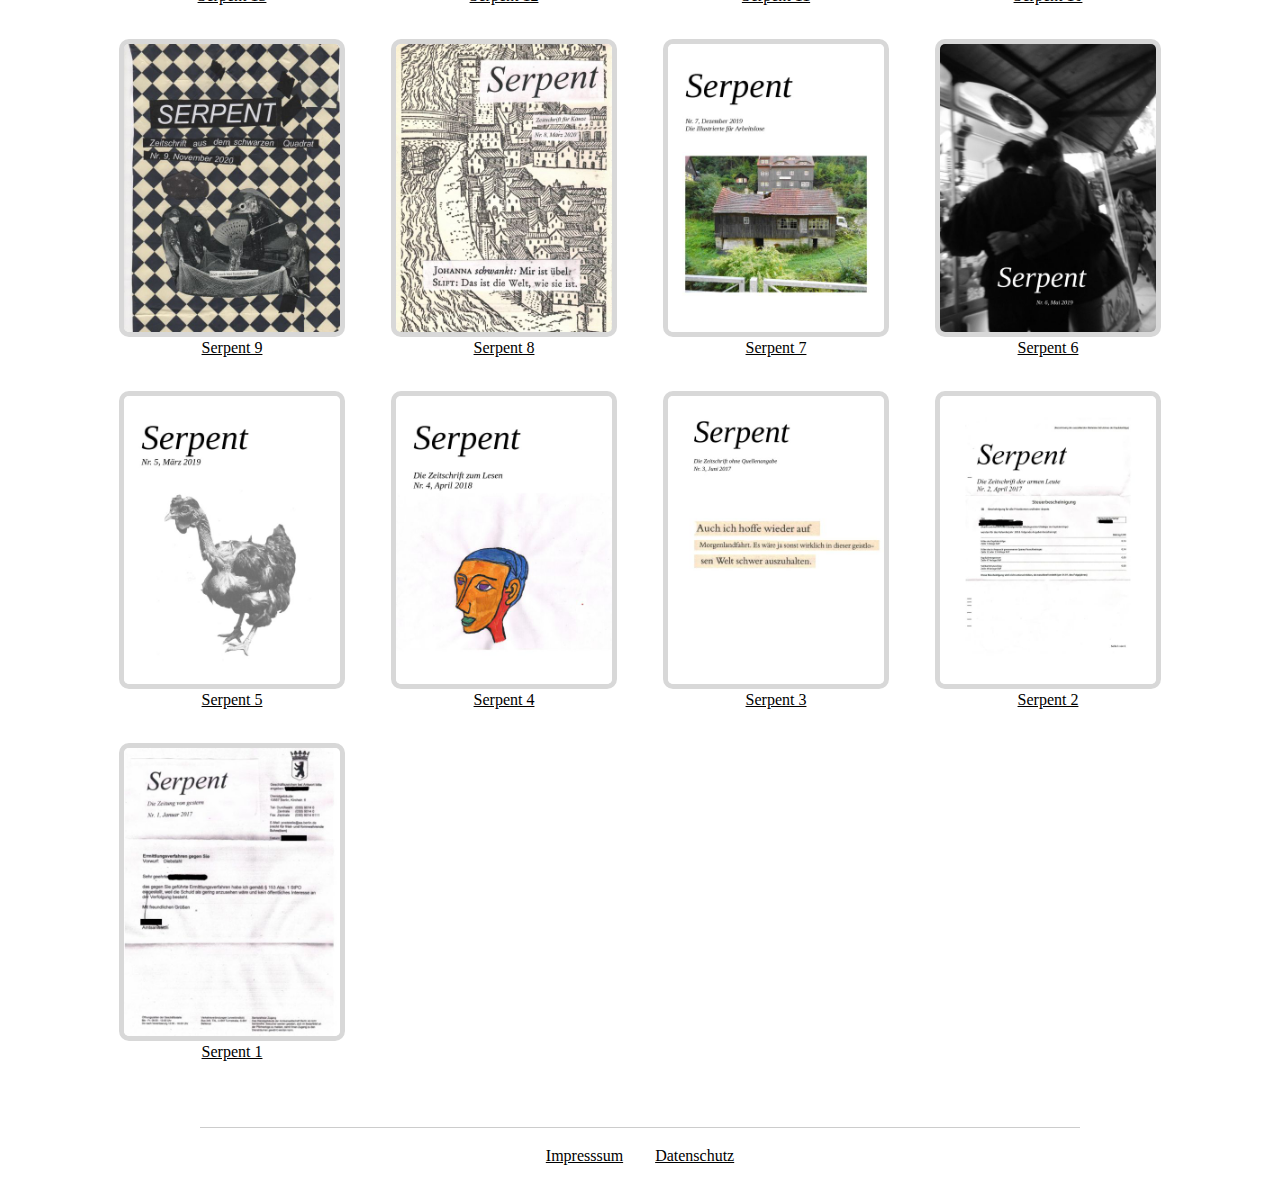
==== commit 0847757c: "Added Serpent 17" ====
--- a/index.html
+++ b/index.html
@@ -29,24 +29,16 @@
           <h1><i>Serpent</i></h1>
         </div>
         <div class="headmenu">
-          <a href="/about" class="underline">Über den Serpent</a>
-          <a href="/echt" class="underline">Echte Welt</a>
+          <a href="/about.html" class="underline">Über den Serpent</a>
+          <a href="/echt.html" class="underline">Echte Welt</a>
         </div>
         <div class="linie">
           <hr />
         </div>
 
-        <div class="kontaktbox">
+        <!-- <div class="kontaktbox">
           <h3><i>Aktuelles</i></h3>
-          <video autoplay loop width="70%">
-            <source
-              src="./img/IC24_Digital Publishers Package_Square_Video_Info.mp4"
-              type="video/mp4" />
-          </video>
-          <br /><a href="https://www.indiecon-festival.com/exhibitors/2024"
-            >Mehr Informationen</a
-          >
-        </div>
+        </div> -->
 
         <div class="kontaktbox">
           <h3><i>Kontakt</i></h3>
@@ -69,10 +61,16 @@
         </div>
 
         <div class="flex-container">
-          <a href="/pdf/16.pdf">
+          <a href="/pdf/17.pdf">
             <div class="flex-card">
-              <img src="/img/16.jpg" alt="Serpent 16" class="new-image" />
-              <b>Neu: Serpent 16</b>
+              <img src="/img/17.jpg" alt="Serpent 17" class="new-image" />
+              <b>Neu: Serpent 17</b>
+            </div>
+          </a>
+           <a href="/pdf/16.pdf">
+            <div class="flex-card">
+              <img src="/img/16.jpg" alt="Serpent 16" class="contain" />
+              Serpent 16
             </div>
           </a>
           <a href="/pdf/15.pdf">
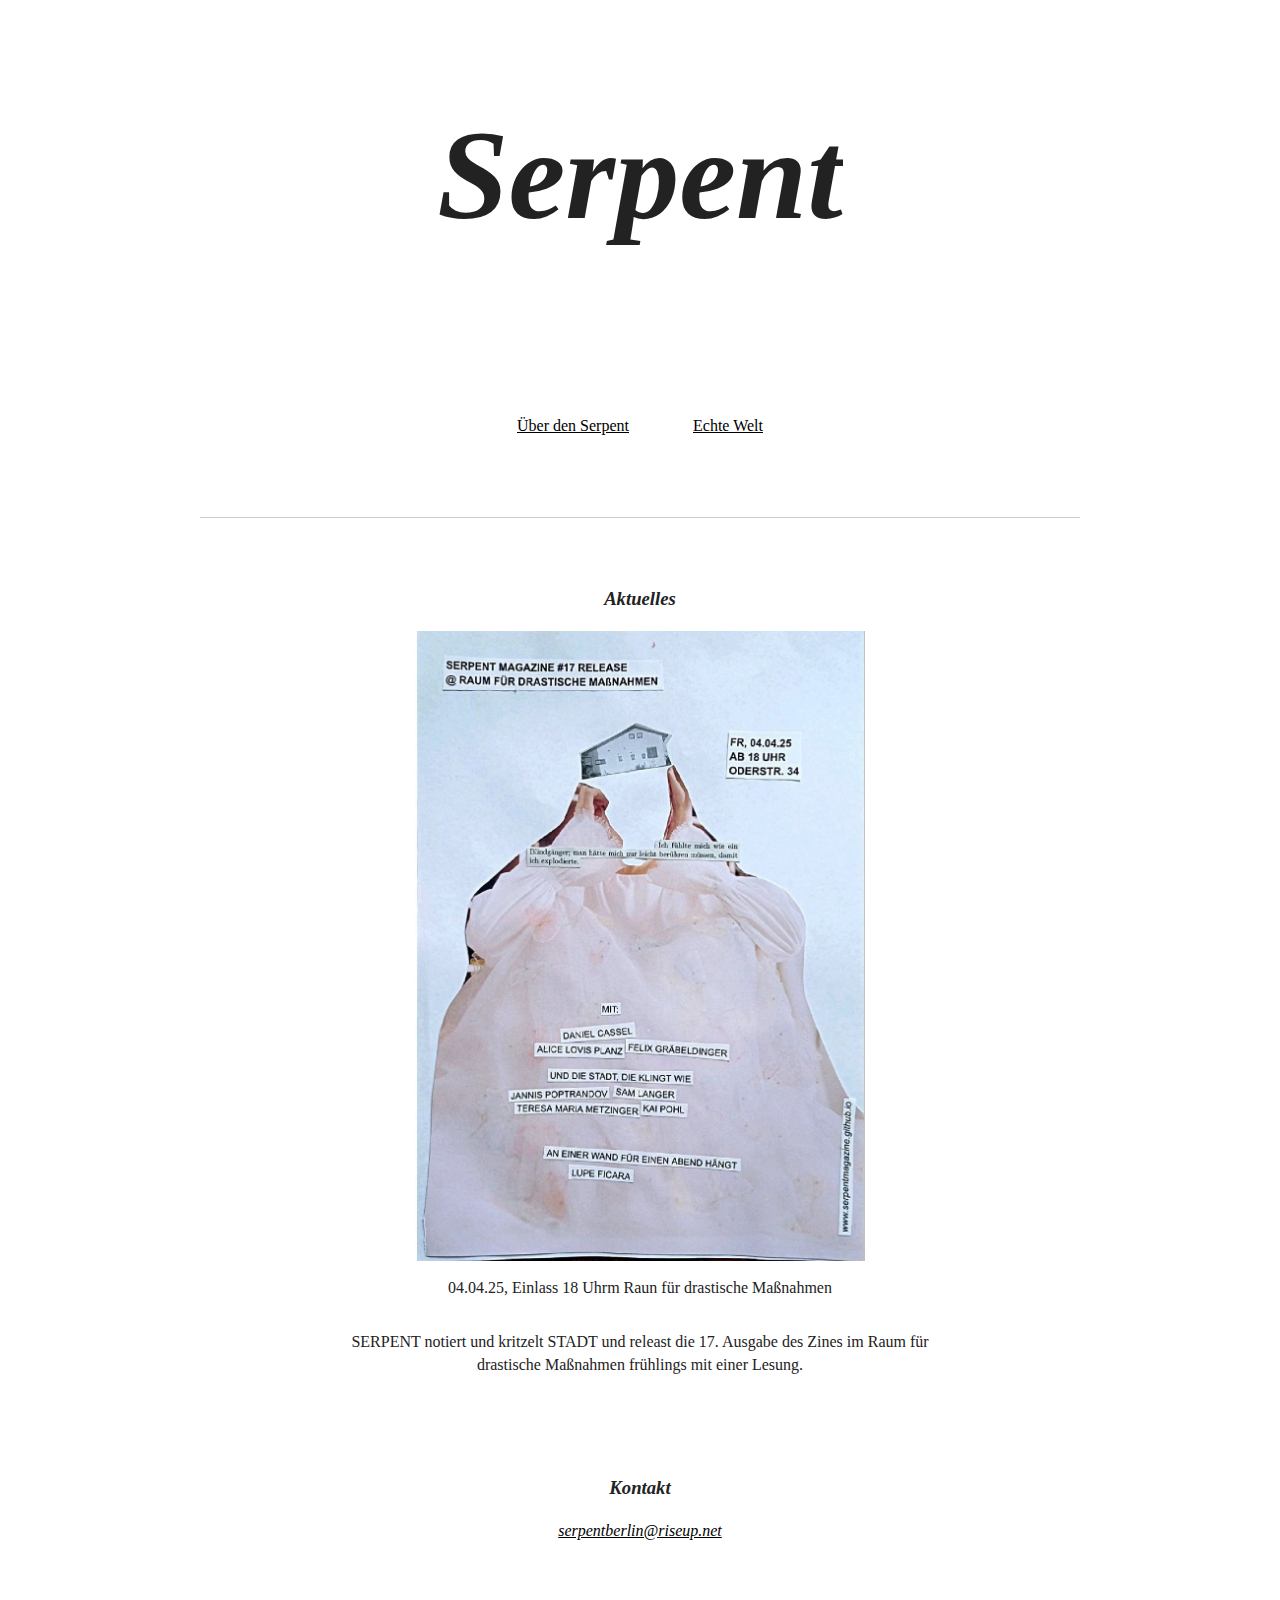
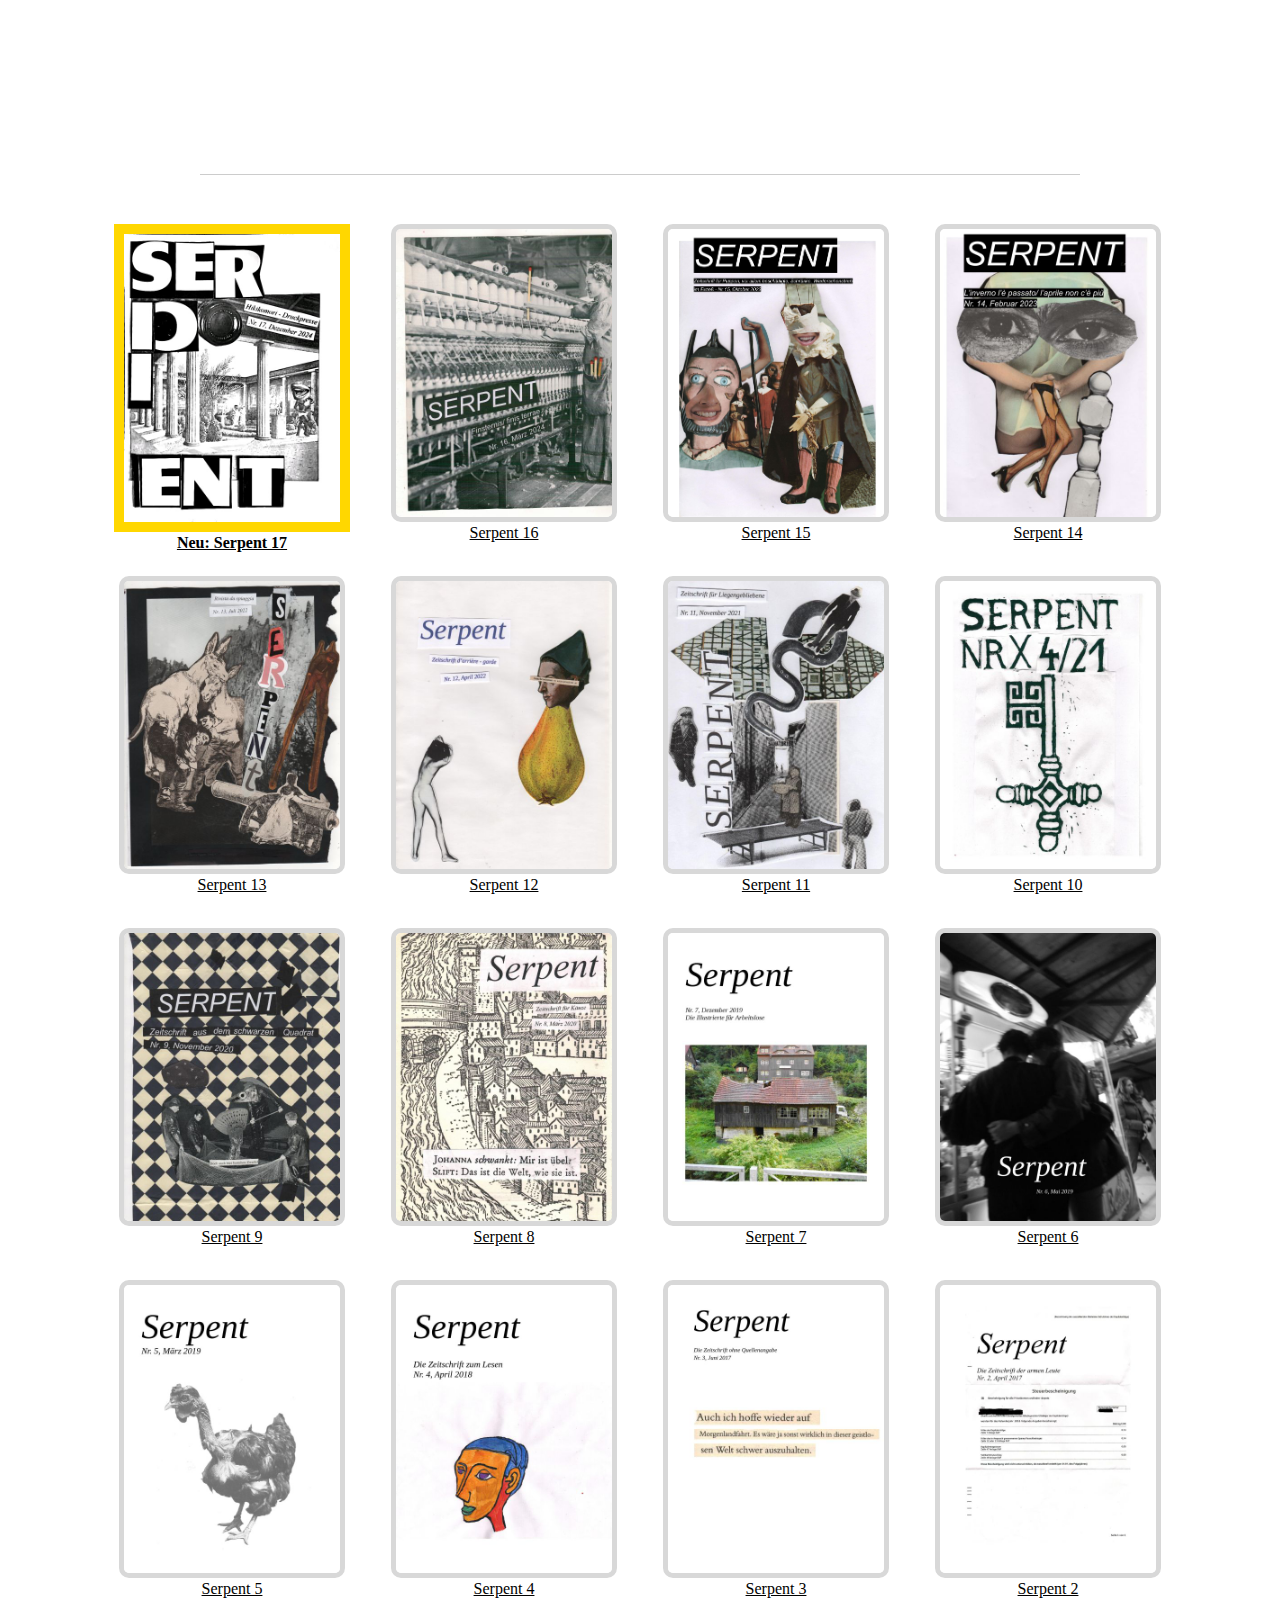
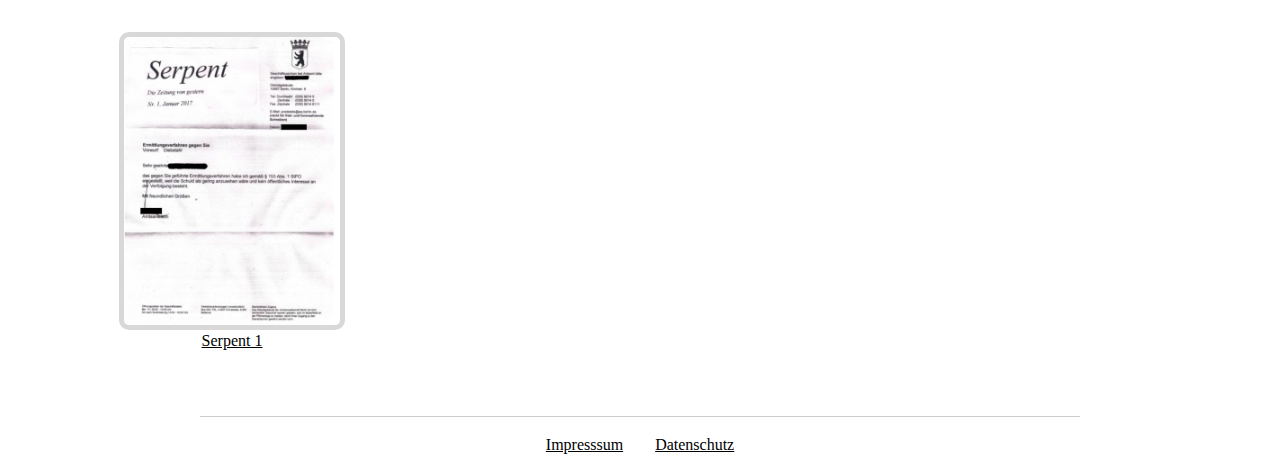
==== commit daa679ef: "Added Serpent 17 Release" ====
--- a/index.html
+++ b/index.html
@@ -36,9 +36,19 @@
           <hr />
         </div>
 
-        <!-- <div class="kontaktbox">
+        <div class="kontaktbox">
           <h3><i>Aktuelles</i></h3>
-        </div> -->
+
+          <img
+            src="/img/flyer_serpent_17_release.jpg"
+            class="flyer"
+            alt="Flyer Serpent 17 Release am 04.04.25 im Raum für drastische Maßnahmen, Oderstr. 34" />
+          <p>04.04.25, Einlass 18 Uhrm Raun für drastische Maßnahmen</p>
+          <p>
+            SERPENT notiert und kritzelt STADT und releast die 17. Ausgabe des
+            Zines im Raum für drastische Maßnahmen frühlings mit einer Lesung.
+          </p>
+        </div>
 
         <div class="kontaktbox">
           <h3><i>Kontakt</i></h3>
@@ -67,7 +77,7 @@
               <b>Neu: Serpent 17</b>
             </div>
           </a>
-           <a href="/pdf/16.pdf">
+          <a href="/pdf/16.pdf">
             <div class="flex-card">
               <img src="/img/16.jpg" alt="Serpent 16" class="contain" />
               Serpent 16
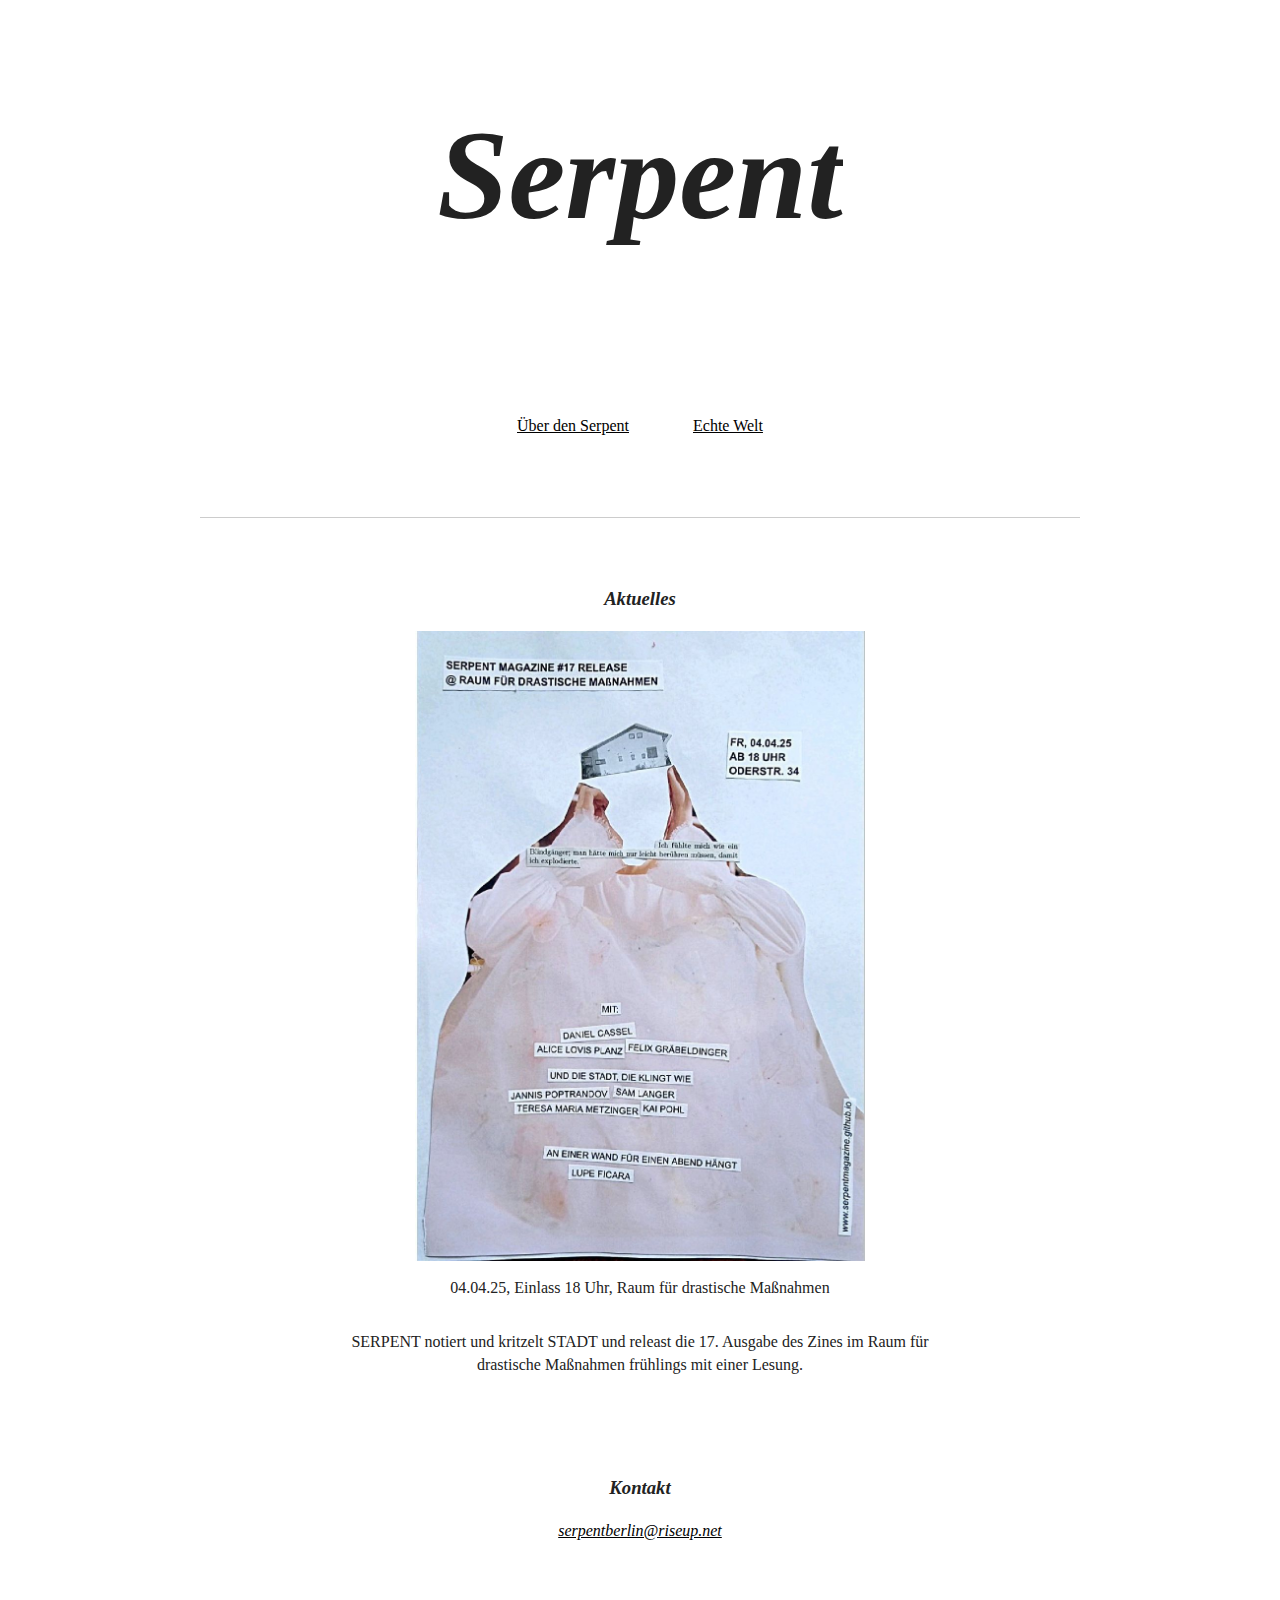
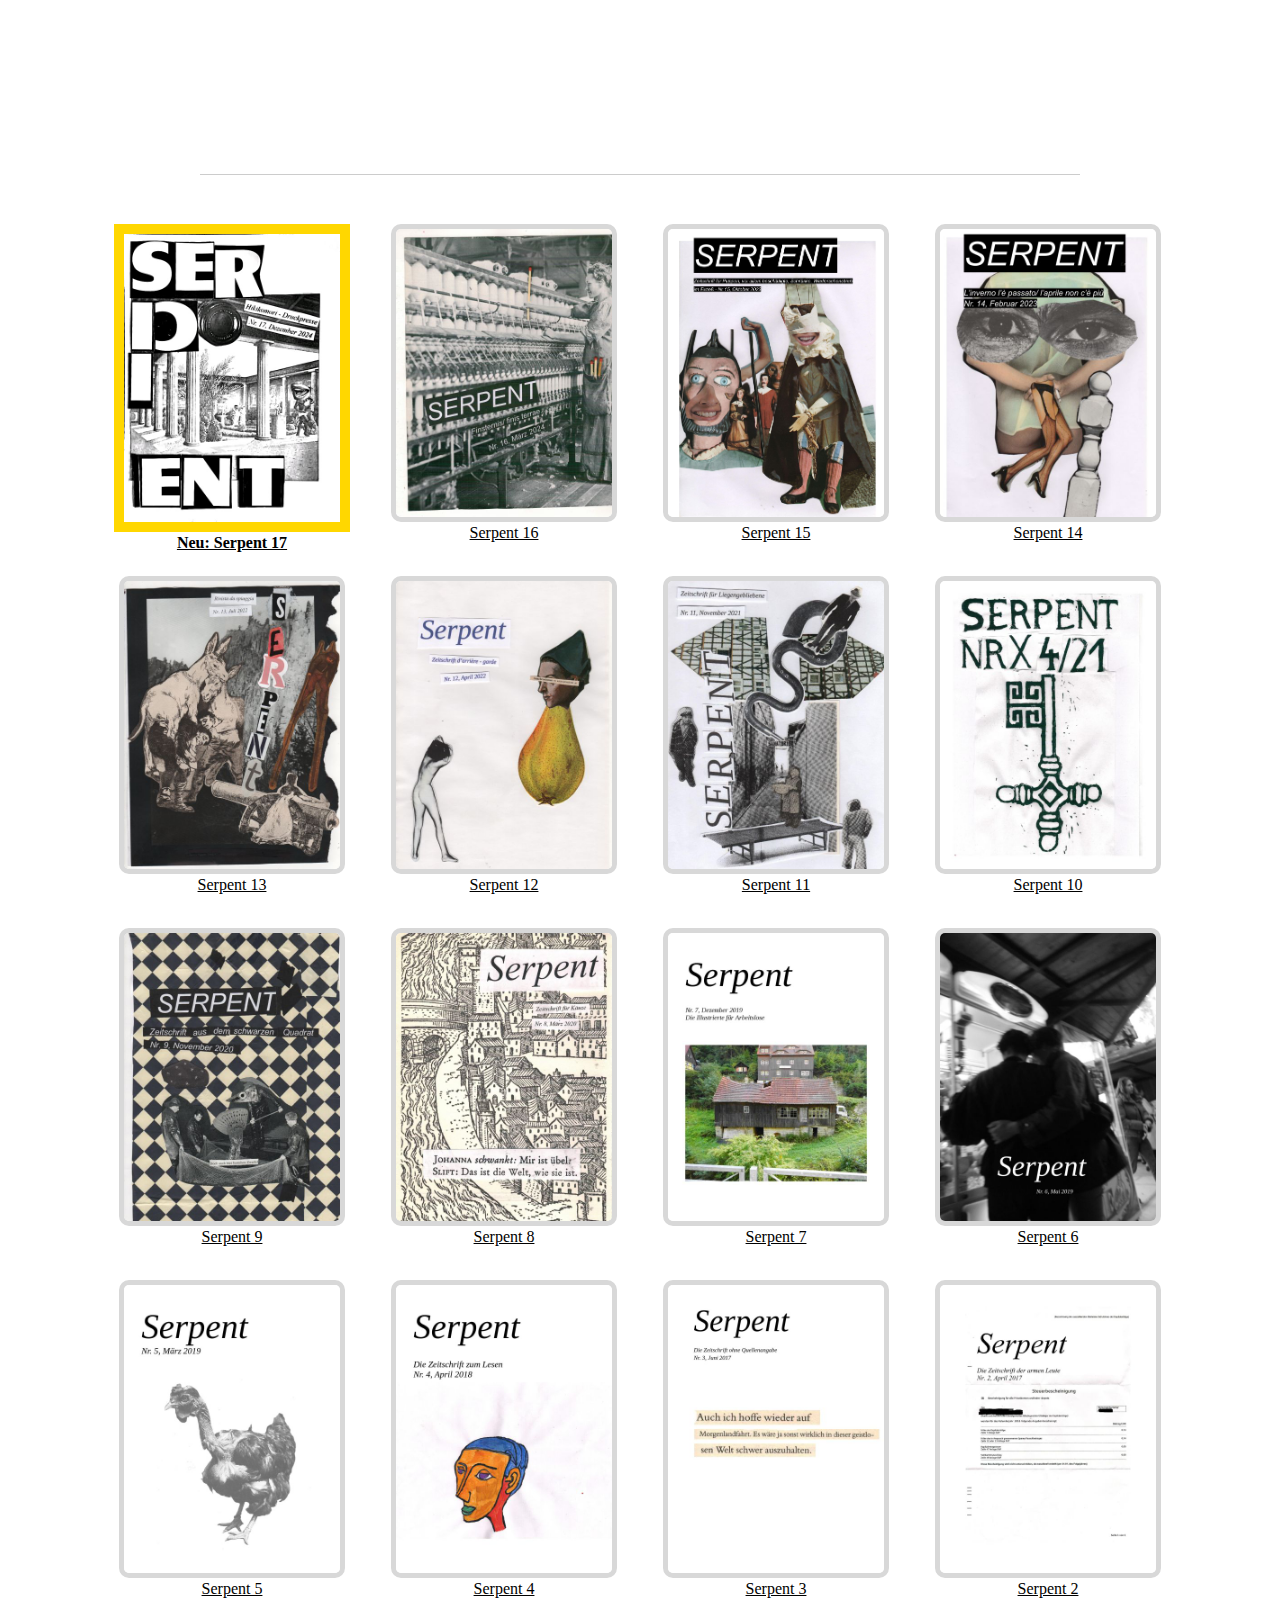
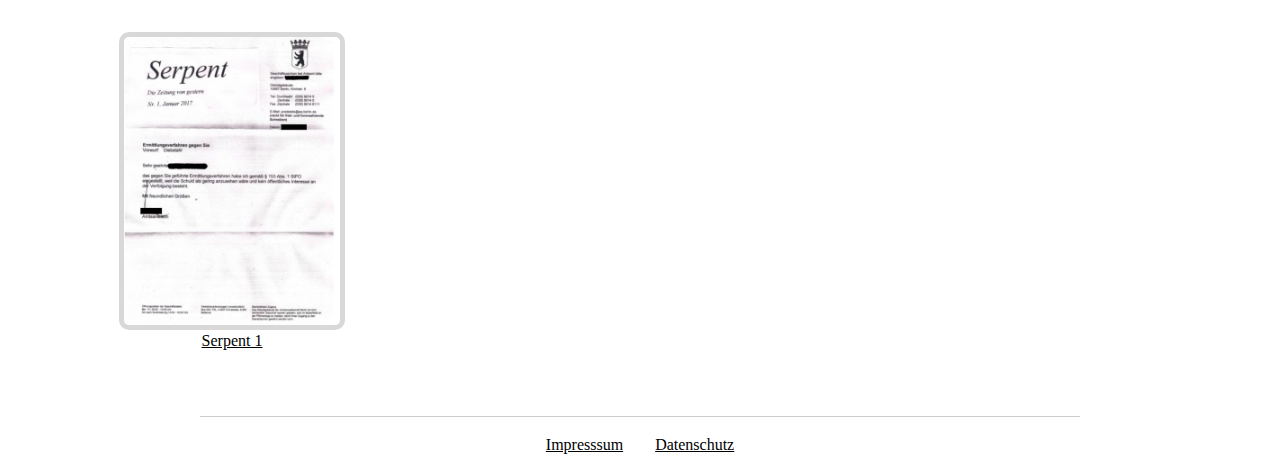
==== commit 8f774144: "Fixed Typos" ====
--- a/index.html
+++ b/index.html
@@ -43,7 +43,7 @@
             src="/img/flyer_serpent_17_release.jpg"
             class="flyer"
             alt="Flyer Serpent 17 Release am 04.04.25 im Raum für drastische Maßnahmen, Oderstr. 34" />
-          <p>04.04.25, Einlass 18 Uhrm Raun für drastische Maßnahmen</p>
+          <p>04.04.25, Einlass 18 Uhr, Raum für drastische Maßnahmen</p>
           <p>
             SERPENT notiert und kritzelt STADT und releast die 17. Ausgabe des
             Zines im Raum für drastische Maßnahmen frühlings mit einer Lesung.
